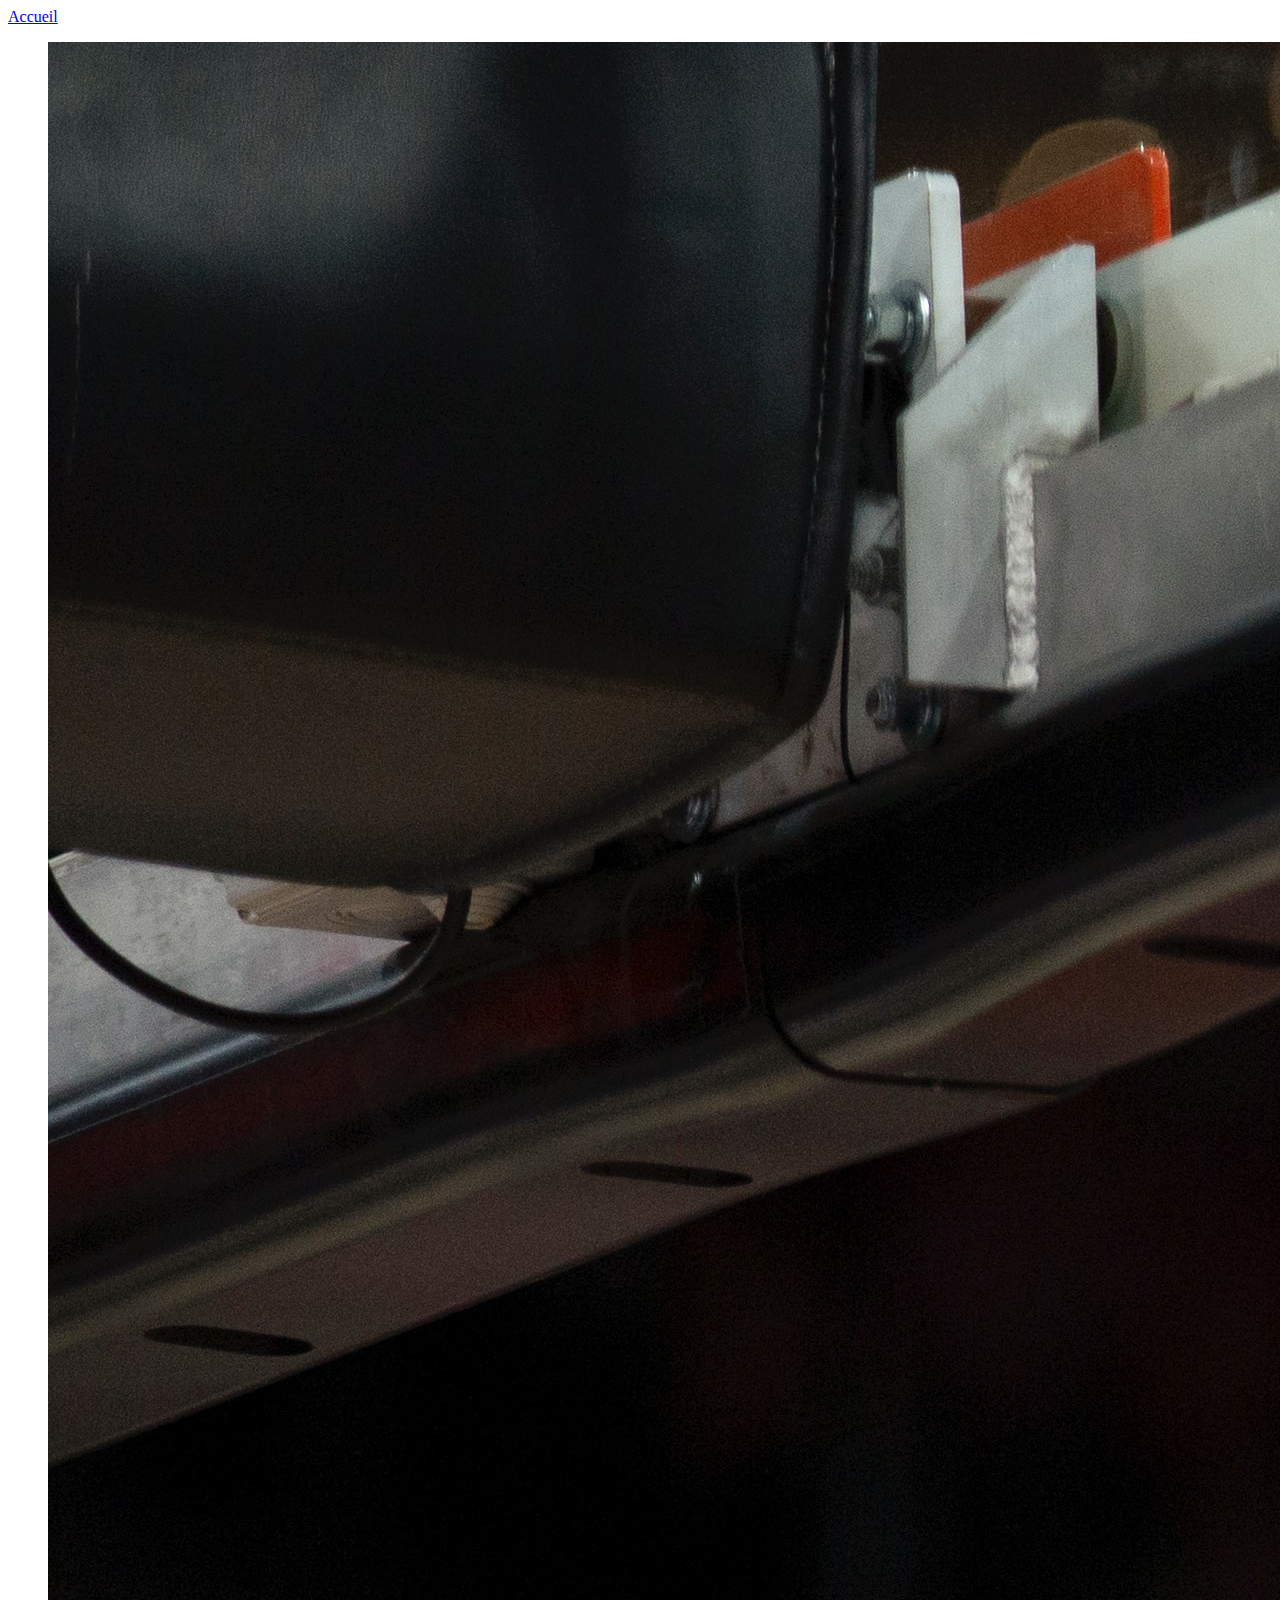
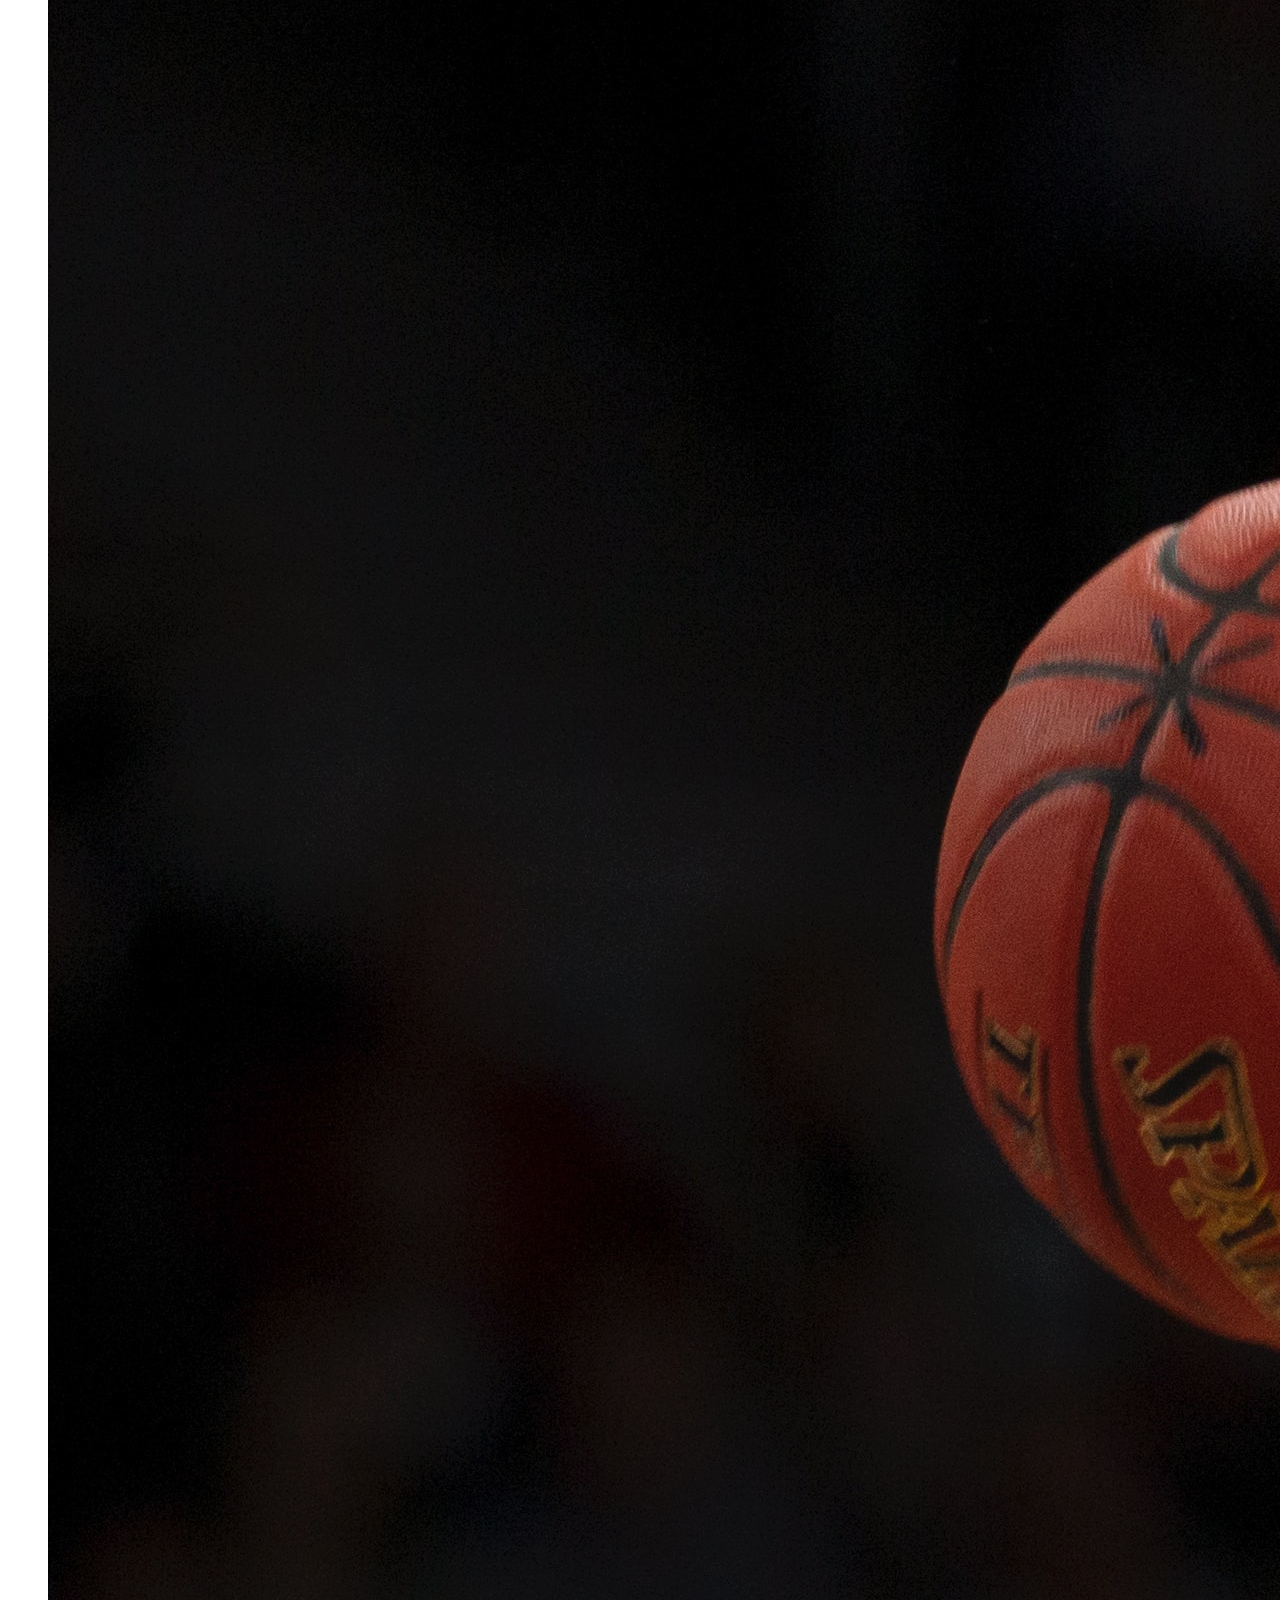
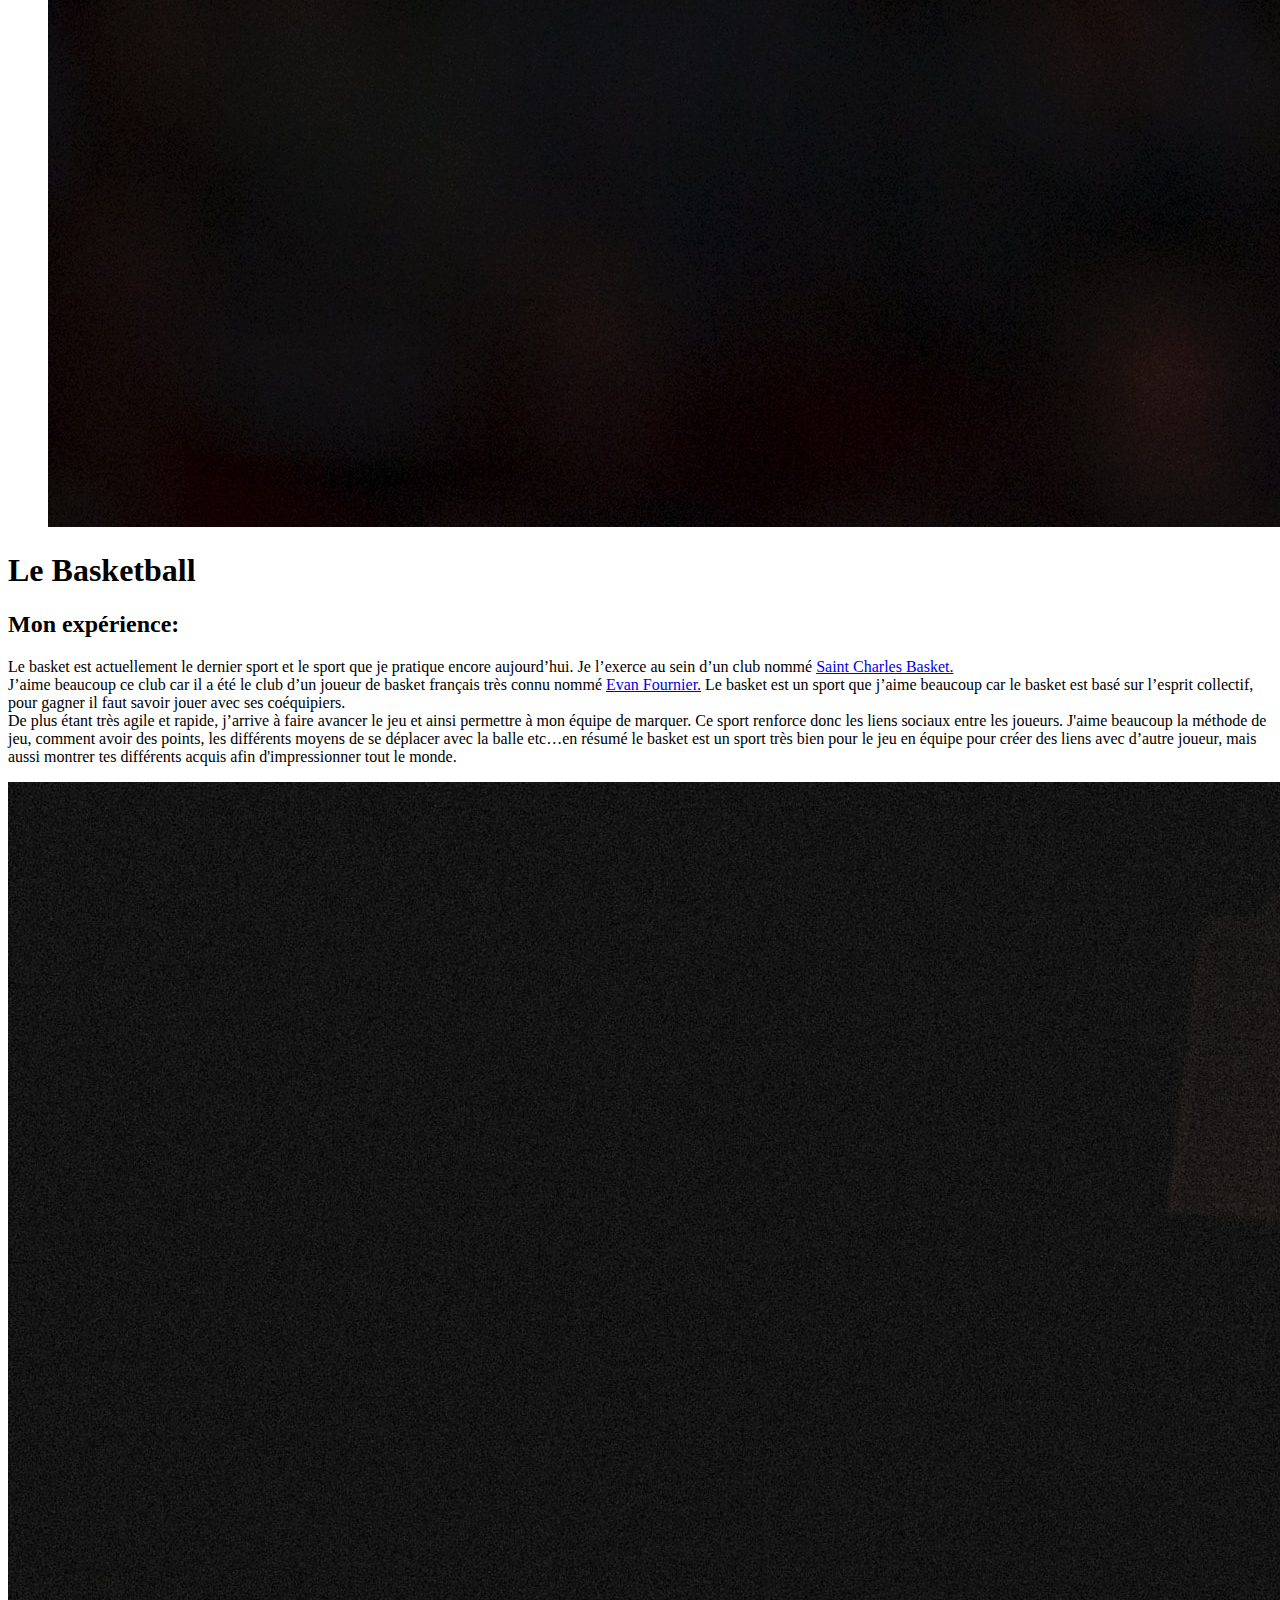
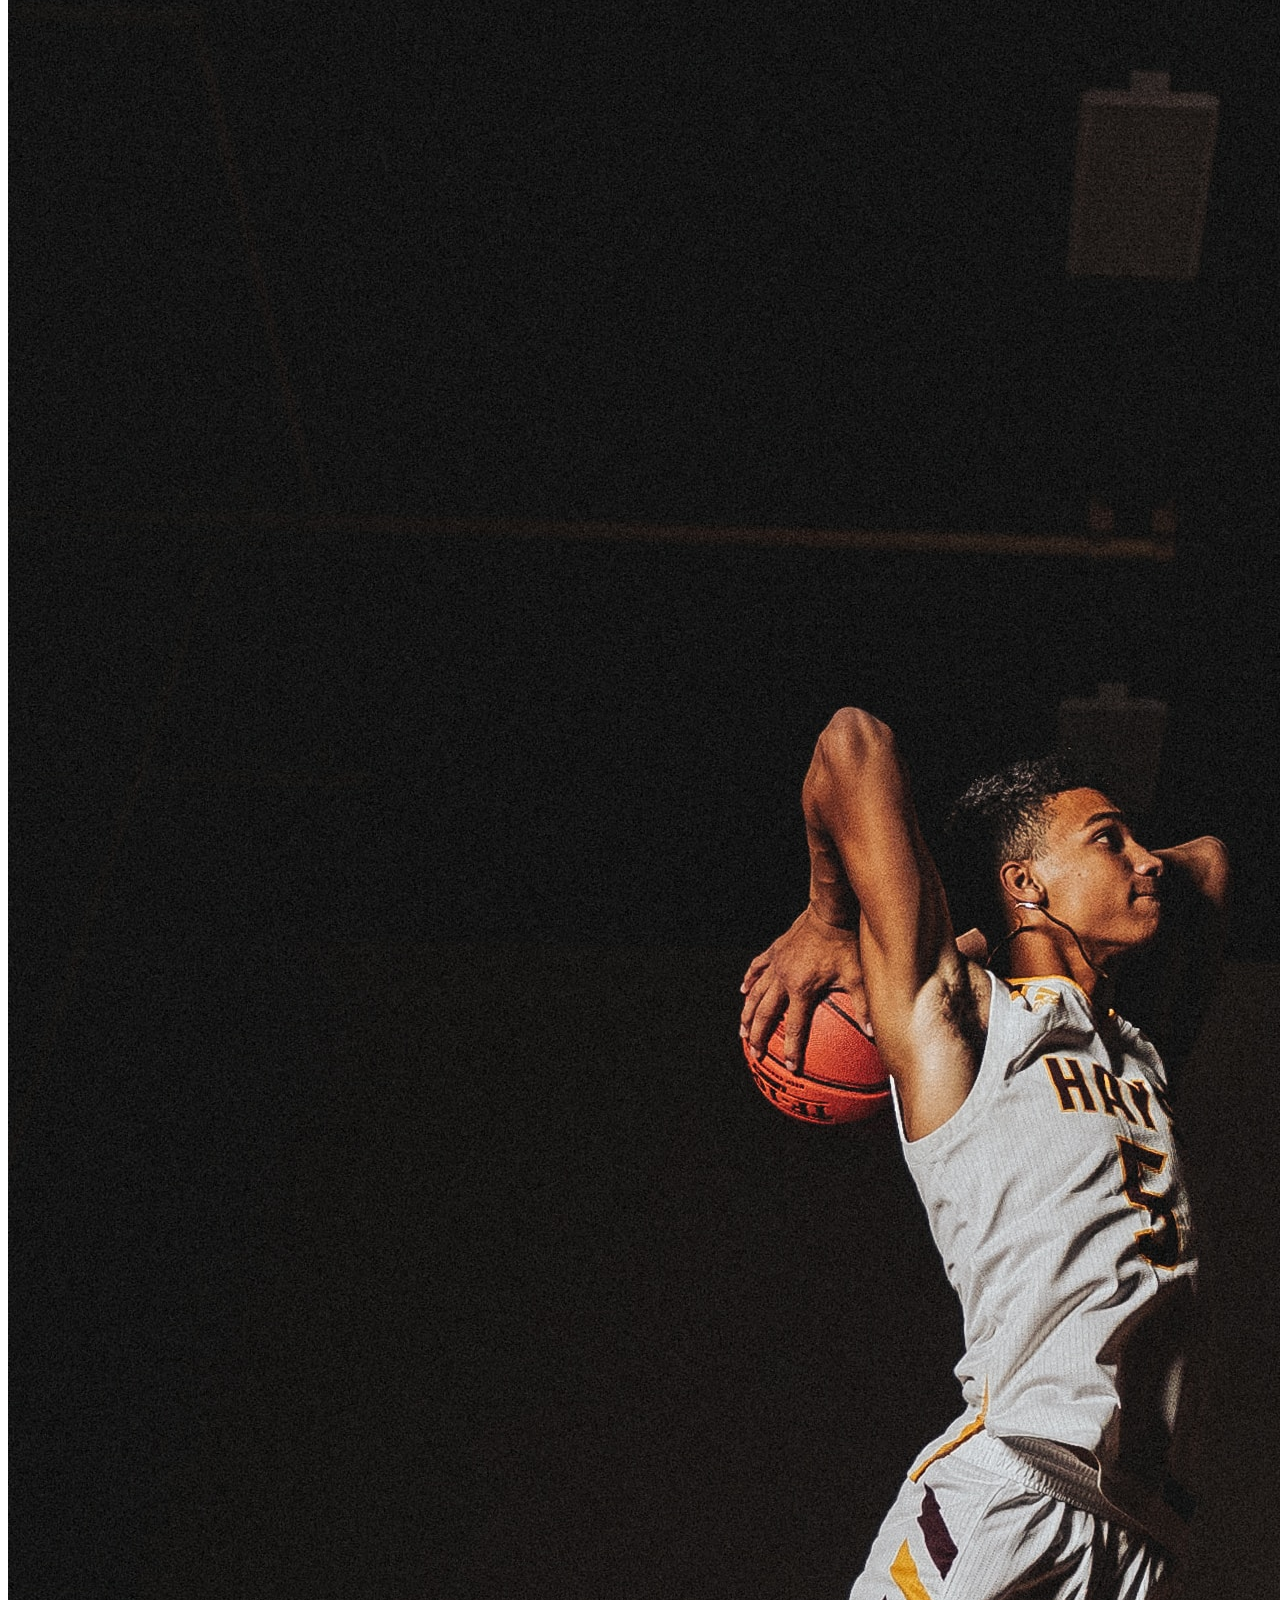
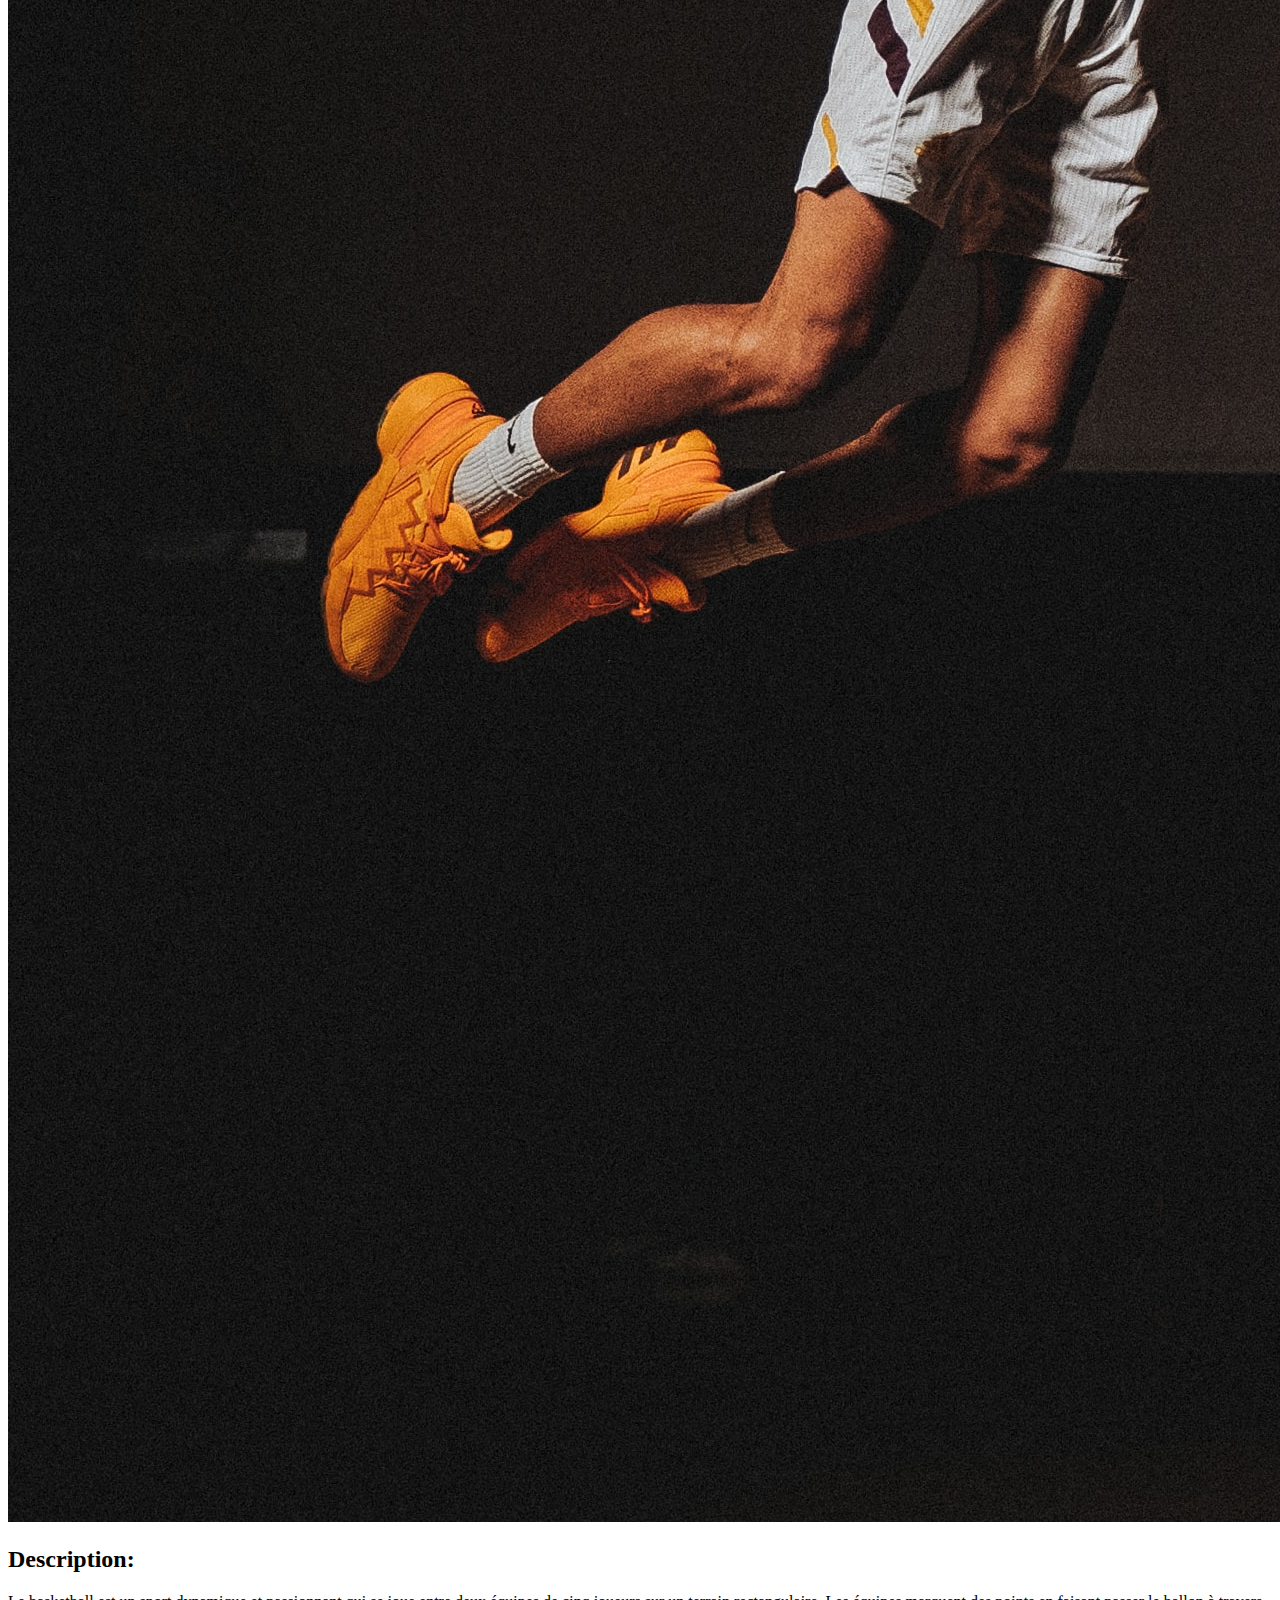
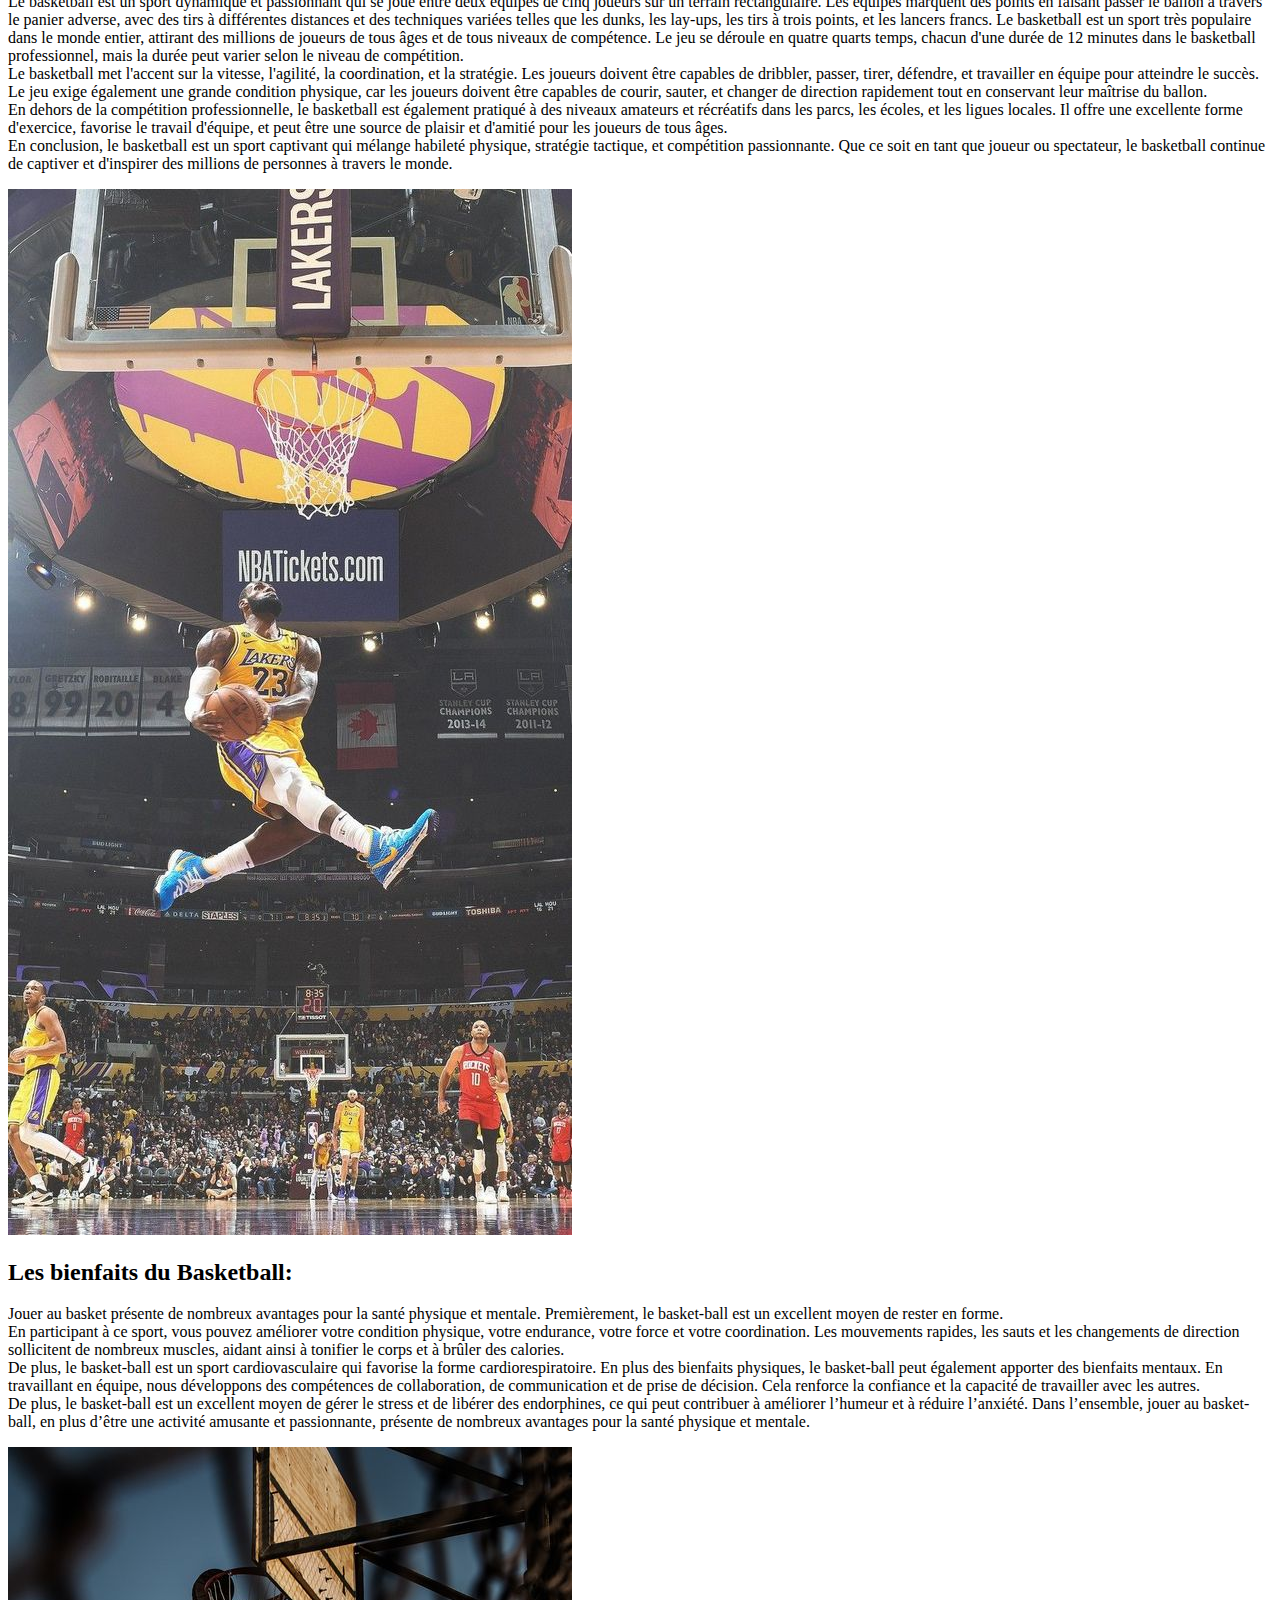
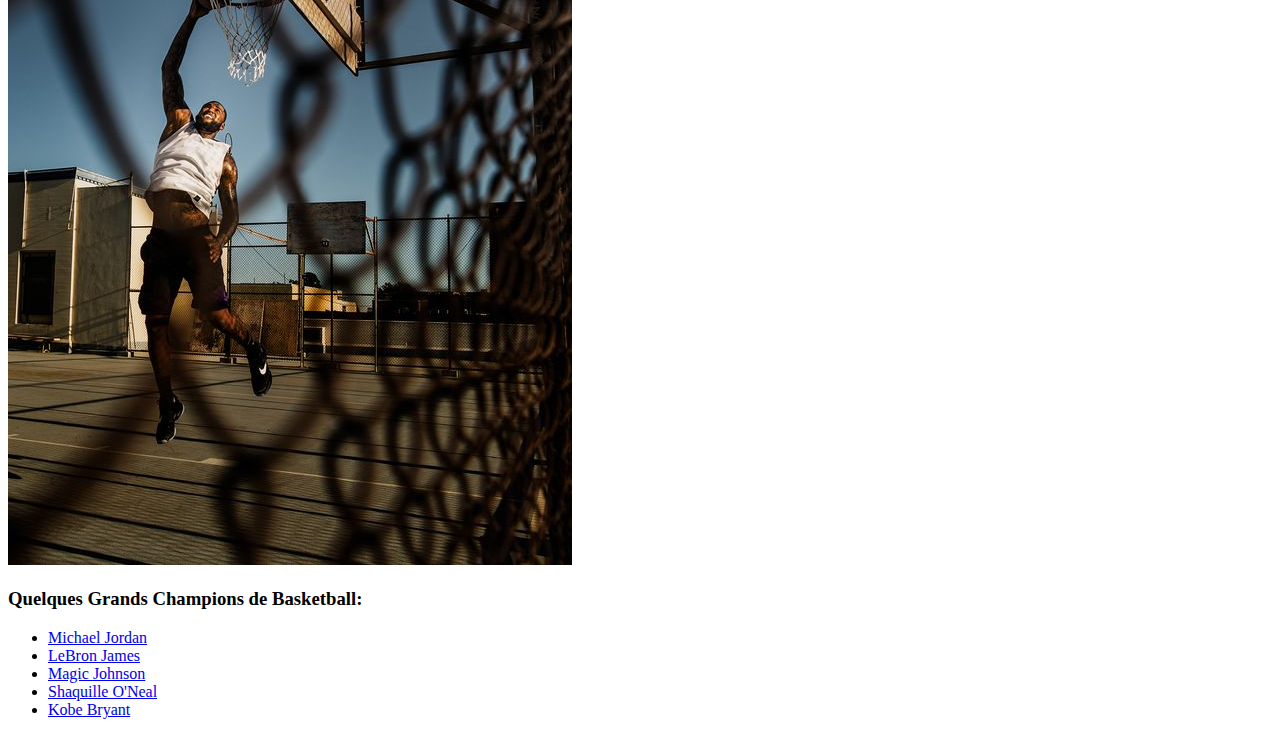
==== Contenu HTML/Page Basket.html @ 18066ec2 "ajout d'image" ====
<!DOCTYPE html>
<html lang="fr">

<head>
    <meta charset="UTF-8">
    <meta name="viewport" content="width=device-width, initial-scale=1.0">
    <title>Le Basketball</title>
</head>

<body>
    <header>
        <nav>
            <a href="../index.html">
                Accueil
            </a>
        </nav>
        <section>
            <figure>
                <img src="../Image/Basketball/accueil_basket.jpg"
                    alt="Fond d'écran de la page basket-ball, image d'un pannier de basket"/>
            </figure>
        </section>
    </header>
    <main>
        <h1>Le Basketball</h1>
        <section>
            <h2>Mon expérience:</h2>
            <p>Le basket est actuellement le dernier sport et le sport que je pratique encore aujourd’hui. Je l’exerce
                au
                sein d’un club nommé <a href="https://www.saintcharlesbasket.fr/page/481244-accueil">Saint Charles
                    Basket.</a><br>J’aime beaucoup ce club car il a été le club d’un joueur de
                basket français très connu nommé <a href="https://fr.wikipedia.org/wiki/Evan_Fournier">Evan
                    Fournier.</a> Le
                basket est un sport que j’aime beaucoup car le basket est
                basé sur l’esprit collectif, pour gagner il faut savoir jouer avec ses coéquipiers.<br> De plus étant
                très
                agile
                et rapide, j’arrive à faire avancer le jeu et ainsi permettre à mon équipe de marquer. Ce sport renforce
                donc les liens sociaux entre les joueurs. J'aime beaucoup la méthode de jeu, comment avoir des points,
                les
                différents moyens de se déplacer avec la balle etc…en résumé le basket est un sport très bien pour le
                jeu en
                équipe pour créer des liens avec d’autre joueur, mais aussi montrer tes différents acquis afin
                d'impressionner tout le monde.
            </p>
            <img src="../Image/Basketball/basket2.jpg"
                alt="Image illustrant mon premier paragraphe,image d'un jeune homme qui dunks" />
        </section>
        <section>
            <h2> Description:</h2>
            <p>Le basketball est un sport dynamique et passionnant qui se joue entre deux équipes de cinq joueurs sur un
                terrain rectangulaire. Les équipes marquent des points en faisant passer le ballon à travers le panier
                adverse, avec des tirs à différentes distances et des techniques variées telles que les dunks, les
                lay-ups,
                les tirs à trois points, et les lancers francs. Le basketball est un sport très populaire dans le monde
                entier, attirant des millions de joueurs de tous âges et de tous niveaux de compétence. Le jeu se
                déroule en
                quatre quarts temps, chacun d'une durée de 12 minutes dans le basketball professionnel, mais la durée
                peut
                varier selon le niveau de compétition.<br> Le basketball met l'accent sur la vitesse, l'agilité, la
                coordination, et la stratégie. Les joueurs doivent être capables de dribbler, passer, tirer, défendre,
                et
                travailler en équipe pour atteindre le succès. Le jeu exige également une grande condition physique, car
                les
                joueurs doivent être capables de courir, sauter, et changer de direction rapidement tout en conservant
                leur
                maîtrise du ballon.<br> En dehors de la compétition professionnelle, le basketball est également
                pratiqué à
                des
                niveaux amateurs et récréatifs dans les parcs, les écoles, et les ligues locales. Il offre une
                excellente
                forme d'exercice, favorise le travail d'équipe, et peut être une source de plaisir et d'amitié pour les
                joueurs de tous âges.<br> En conclusion, le basketball est un sport captivant qui mélange habileté
                physique,
                stratégie tactique, et compétition passionnante. Que ce soit en tant que joueur ou spectateur, le
                basketball
                continue de captiver et d'inspirer des millions de personnes à travers le monde.
            </p>
            <img src="../Image/Basketball/basket3.jpg"
                alt="Image illustrant mon deuxième paragraphe,Lebron James qui dunks" />
        </section>
        <section>
            <h2>Les bienfaits du Basketball:</h2>
            <p>Jouer au basket présente de nombreux avantages pour la santé physique et mentale. Premièrement, le
                basket-ball est un excellent moyen de rester en forme.<br> En participant à ce sport, vous pouvez
                améliorer
                votre condition physique, votre endurance, votre force et votre coordination. Les mouvements rapides,
                les
                sauts et les changements de direction sollicitent de nombreux muscles, aidant ainsi à tonifier le corps
                et à
                brûler des calories.<br> De plus, le basket-ball est un sport cardiovasculaire qui favorise la forme
                cardiorespiratoire. En plus des bienfaits physiques, le basket-ball peut également apporter des
                bienfaits
                mentaux. En travaillant en équipe, nous développons des compétences de collaboration, de communication
                et de
                prise de décision. Cela renforce la confiance et la capacité de travailler avec les autres.<br> De plus,
                le
                basket-ball est un excellent moyen de gérer le stress et de libérer des endorphines, ce qui peut
                contribuer
                à améliorer l’humeur et à réduire l’anxiété. Dans l’ensemble, jouer au basket-ball, en plus d’être une
                activité amusante et passionnante, présente de nombreux avantages pour la santé physique et mentale.
            </p>
            <img src="../Image/Basketball/basket4.jpg" alt="Image illustrant mon troisième paragraphe,Homme qui dunk" />
        </section>
        <section>
            <h3>Quelques Grands Champions de Basketball:</h3>
            <nav>
                <ul>
                    <li><a href="https://fr.wikipedia.org/wiki/Michael_Jordan">
                            Michael Jordan
                        </a></li>
                    <li><a href="https://fr.wikipedia.org/wiki/LeBron_James">
                            LeBron James
                        </a></li>
                    <li><a href="https://fr.wikipedia.org/wiki/Magic_Johnson">
                            Magic Johnson
                        </a></li>
                    <li><a href="https://fr.wikipedia.org/wiki/Shaquille_O%27Neal">
                            Shaquille O'Neal
                        </a></li>
                    <li><a href="https://fr.wikipedia.org/wiki/Kobe_Bryant">
                            Kobe Bryant
                        </a></li>
                </ul>
            </nav>
        </section>
    </main>

</body>

</html>
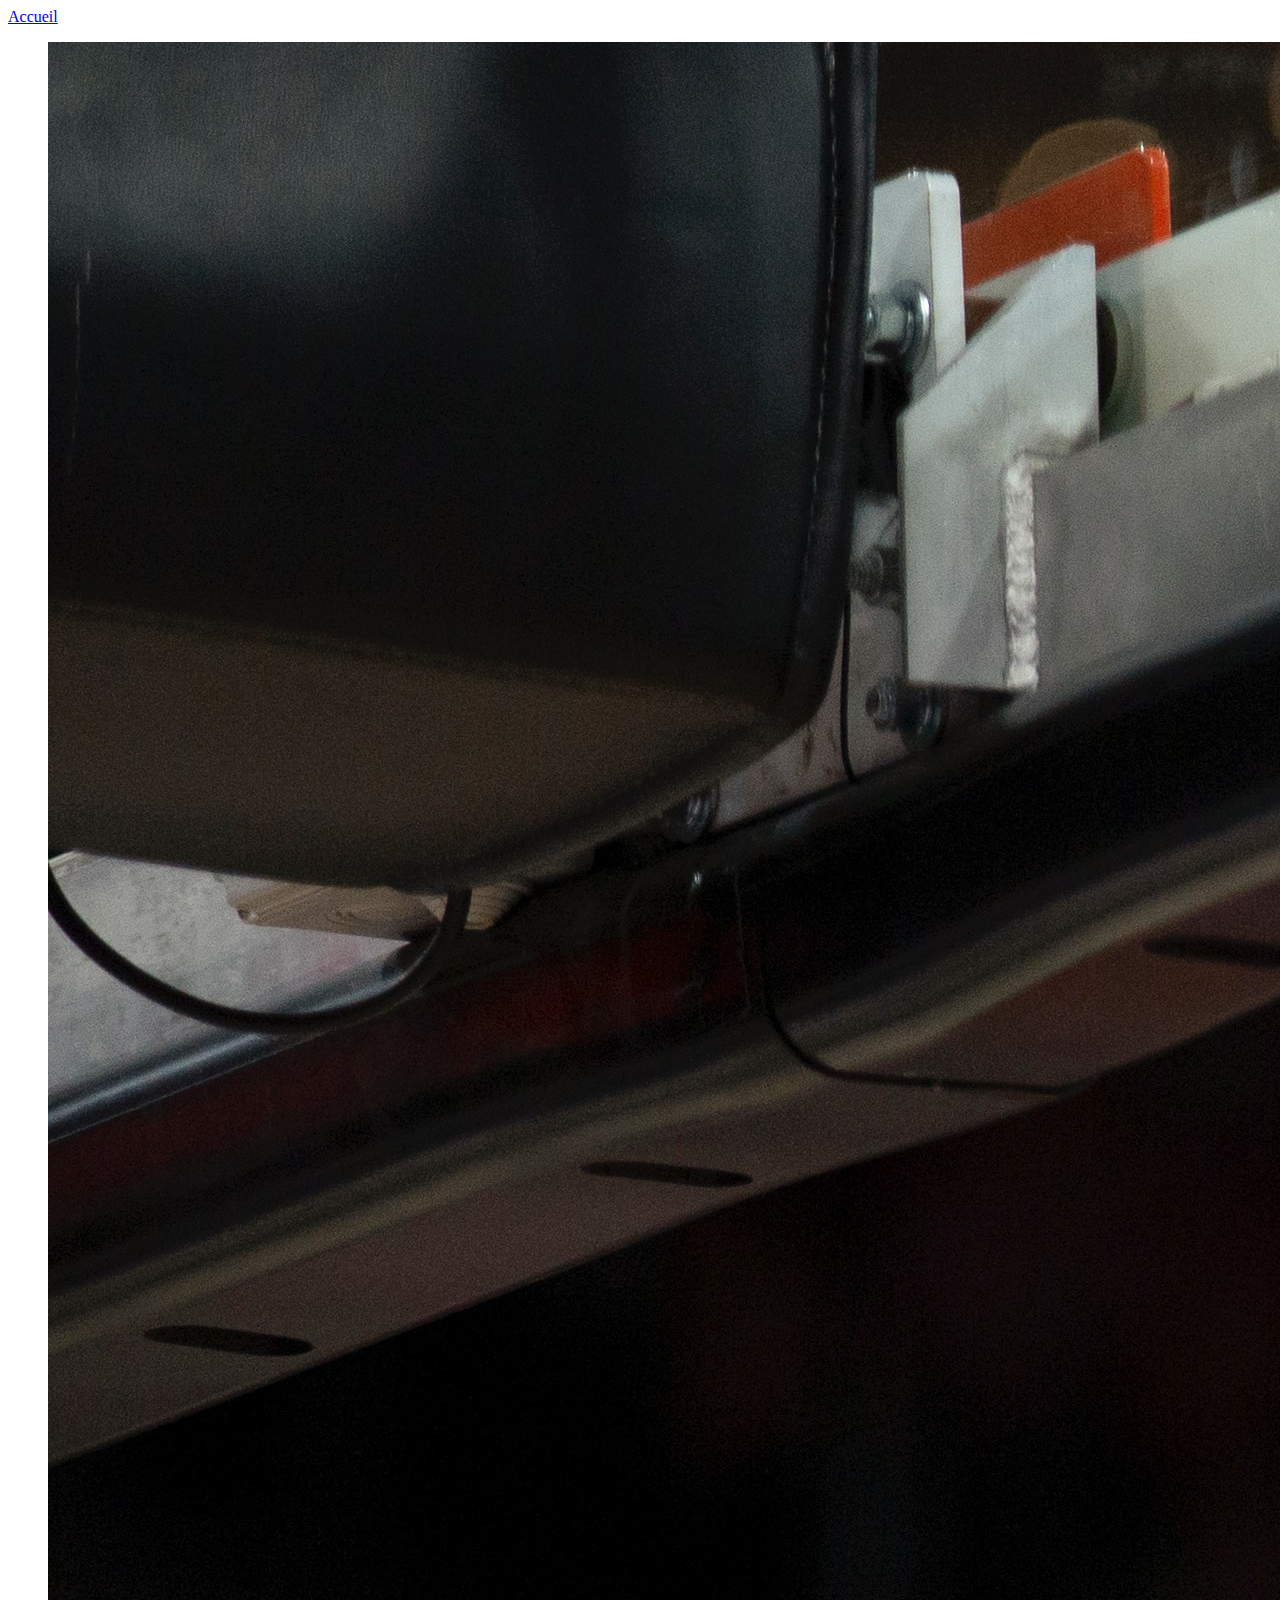
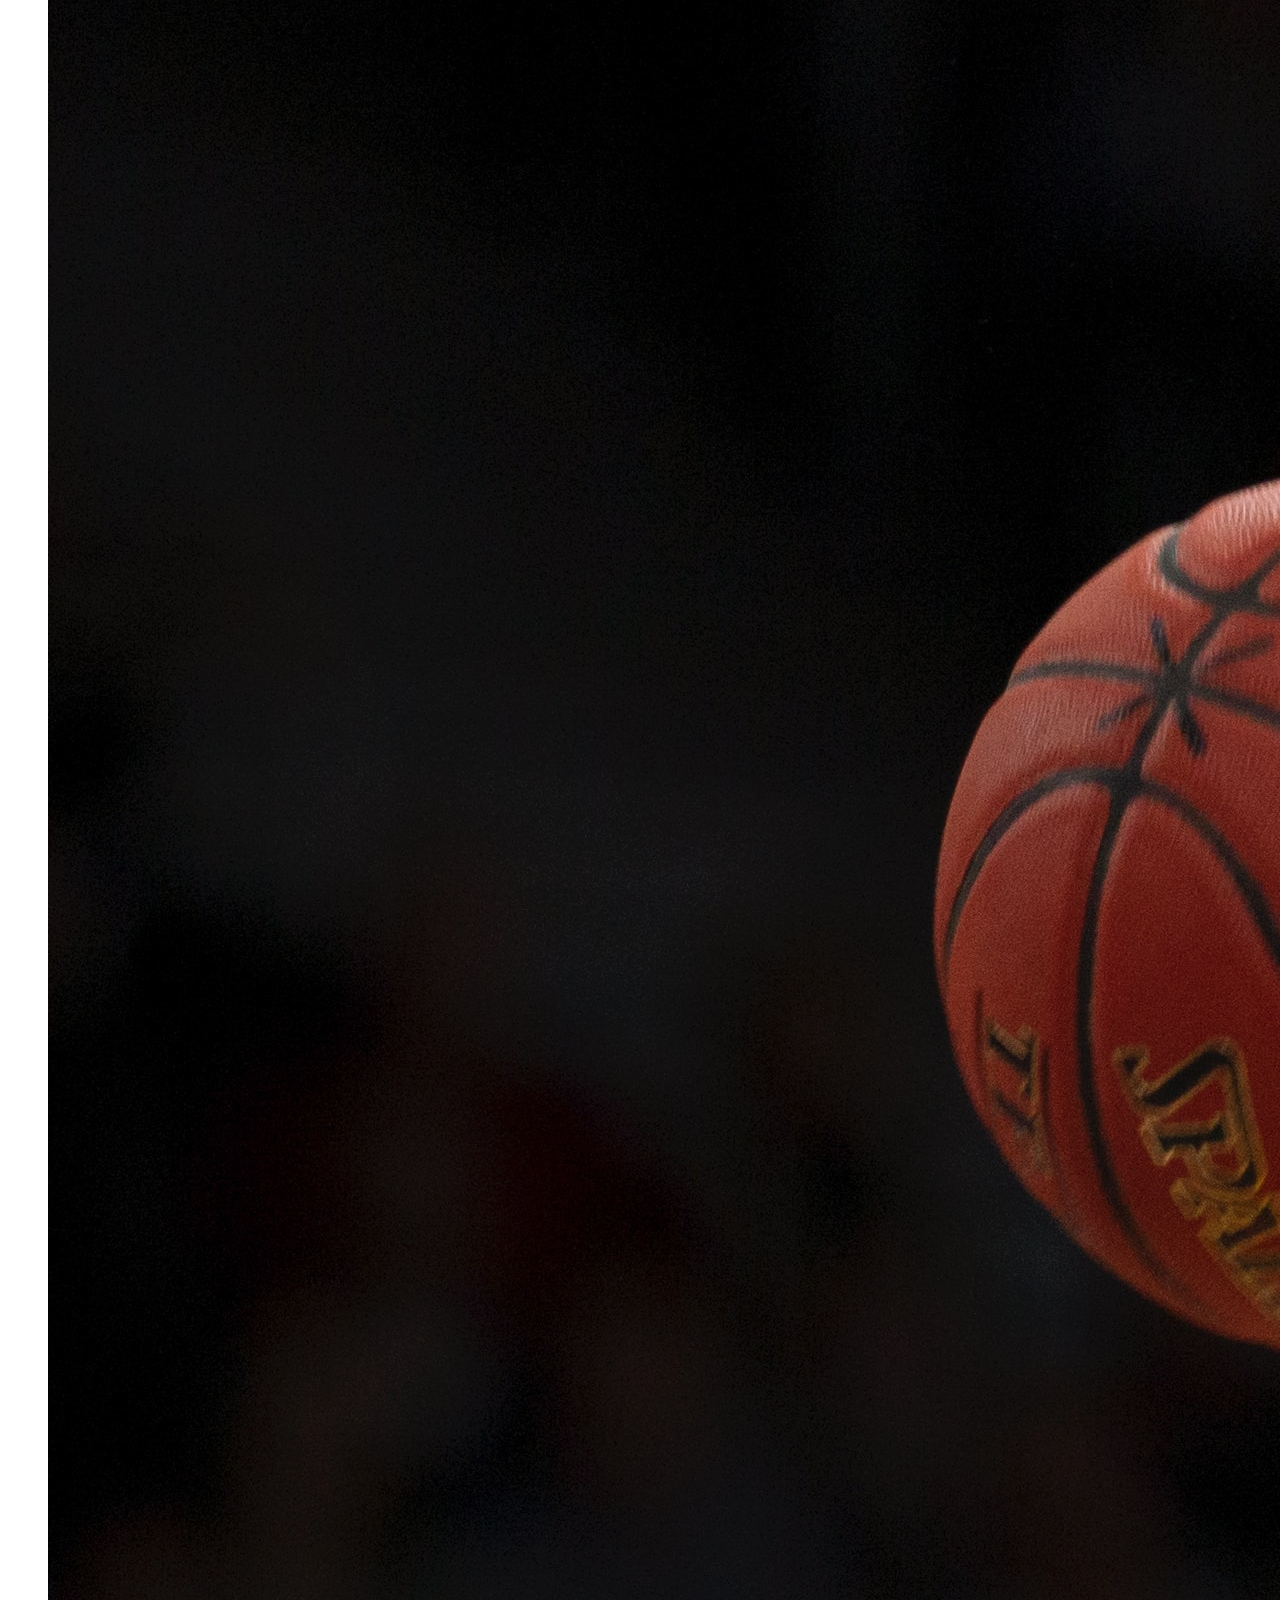
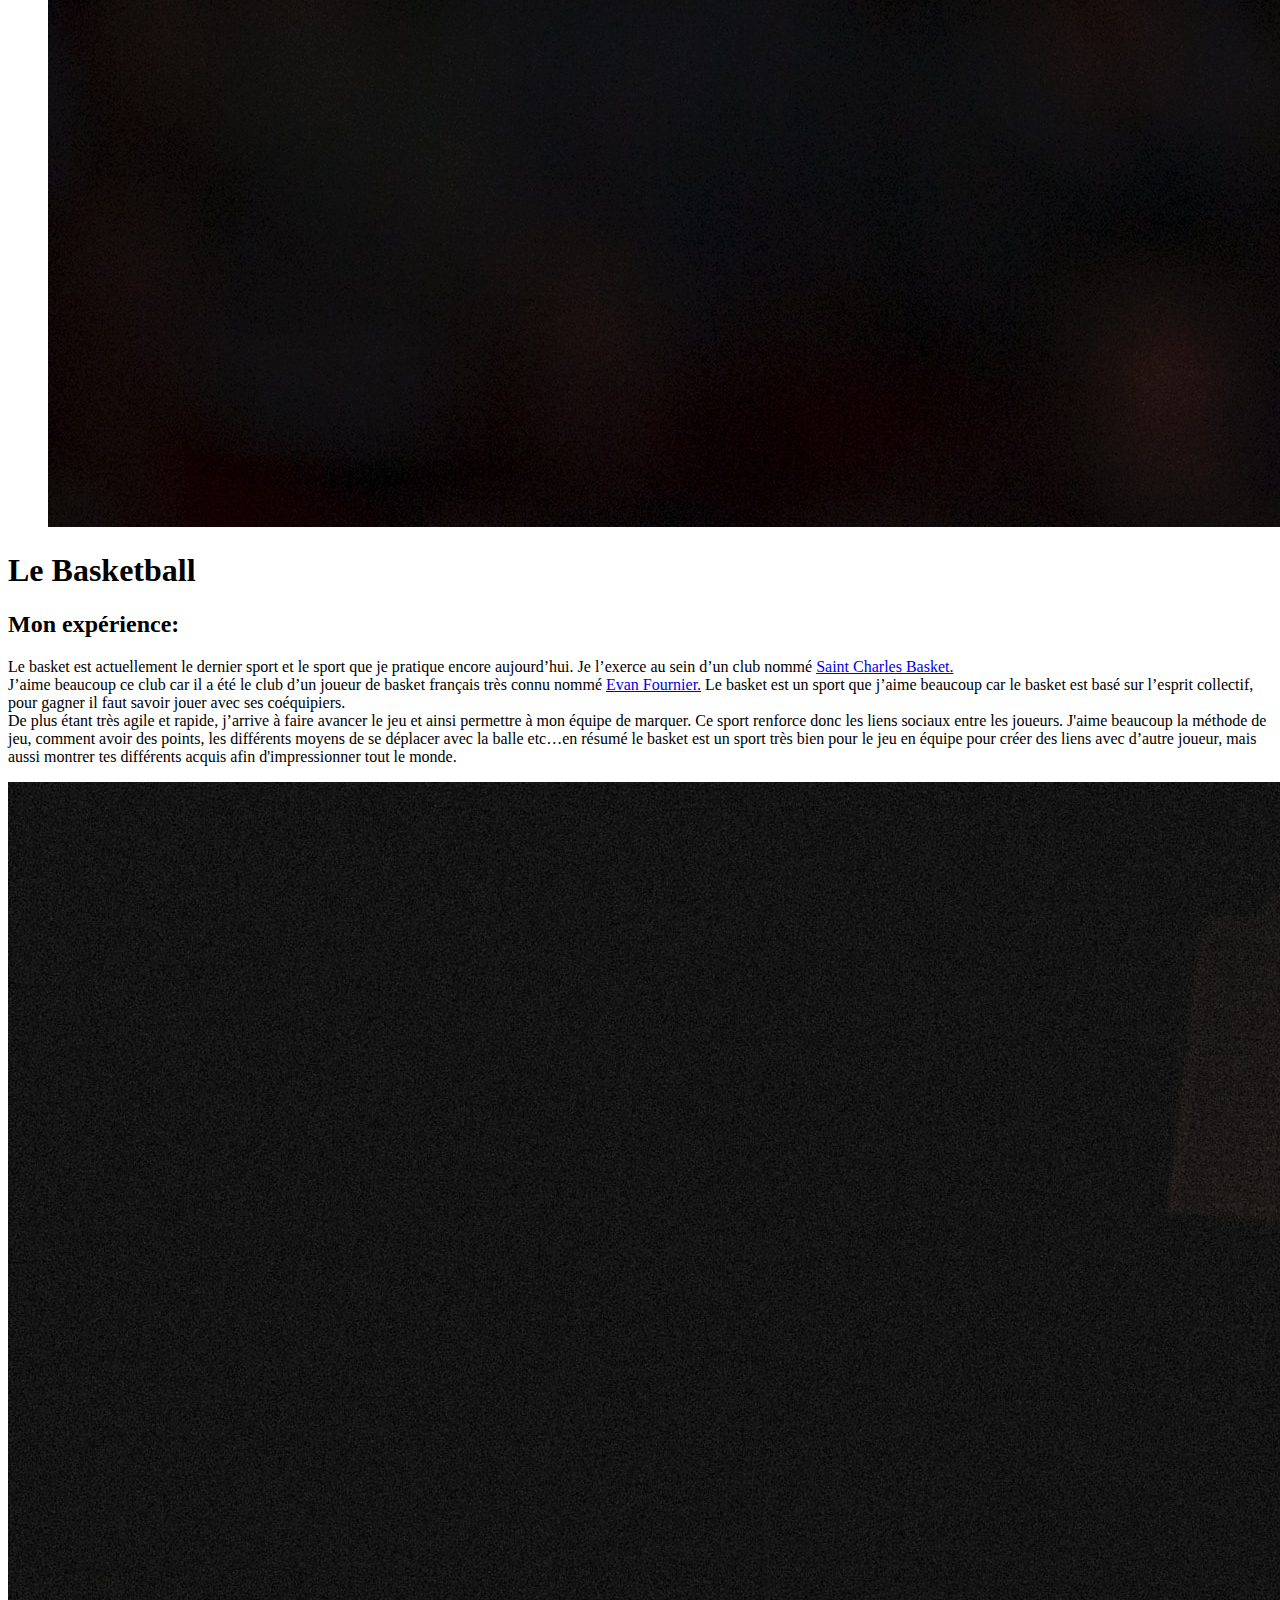
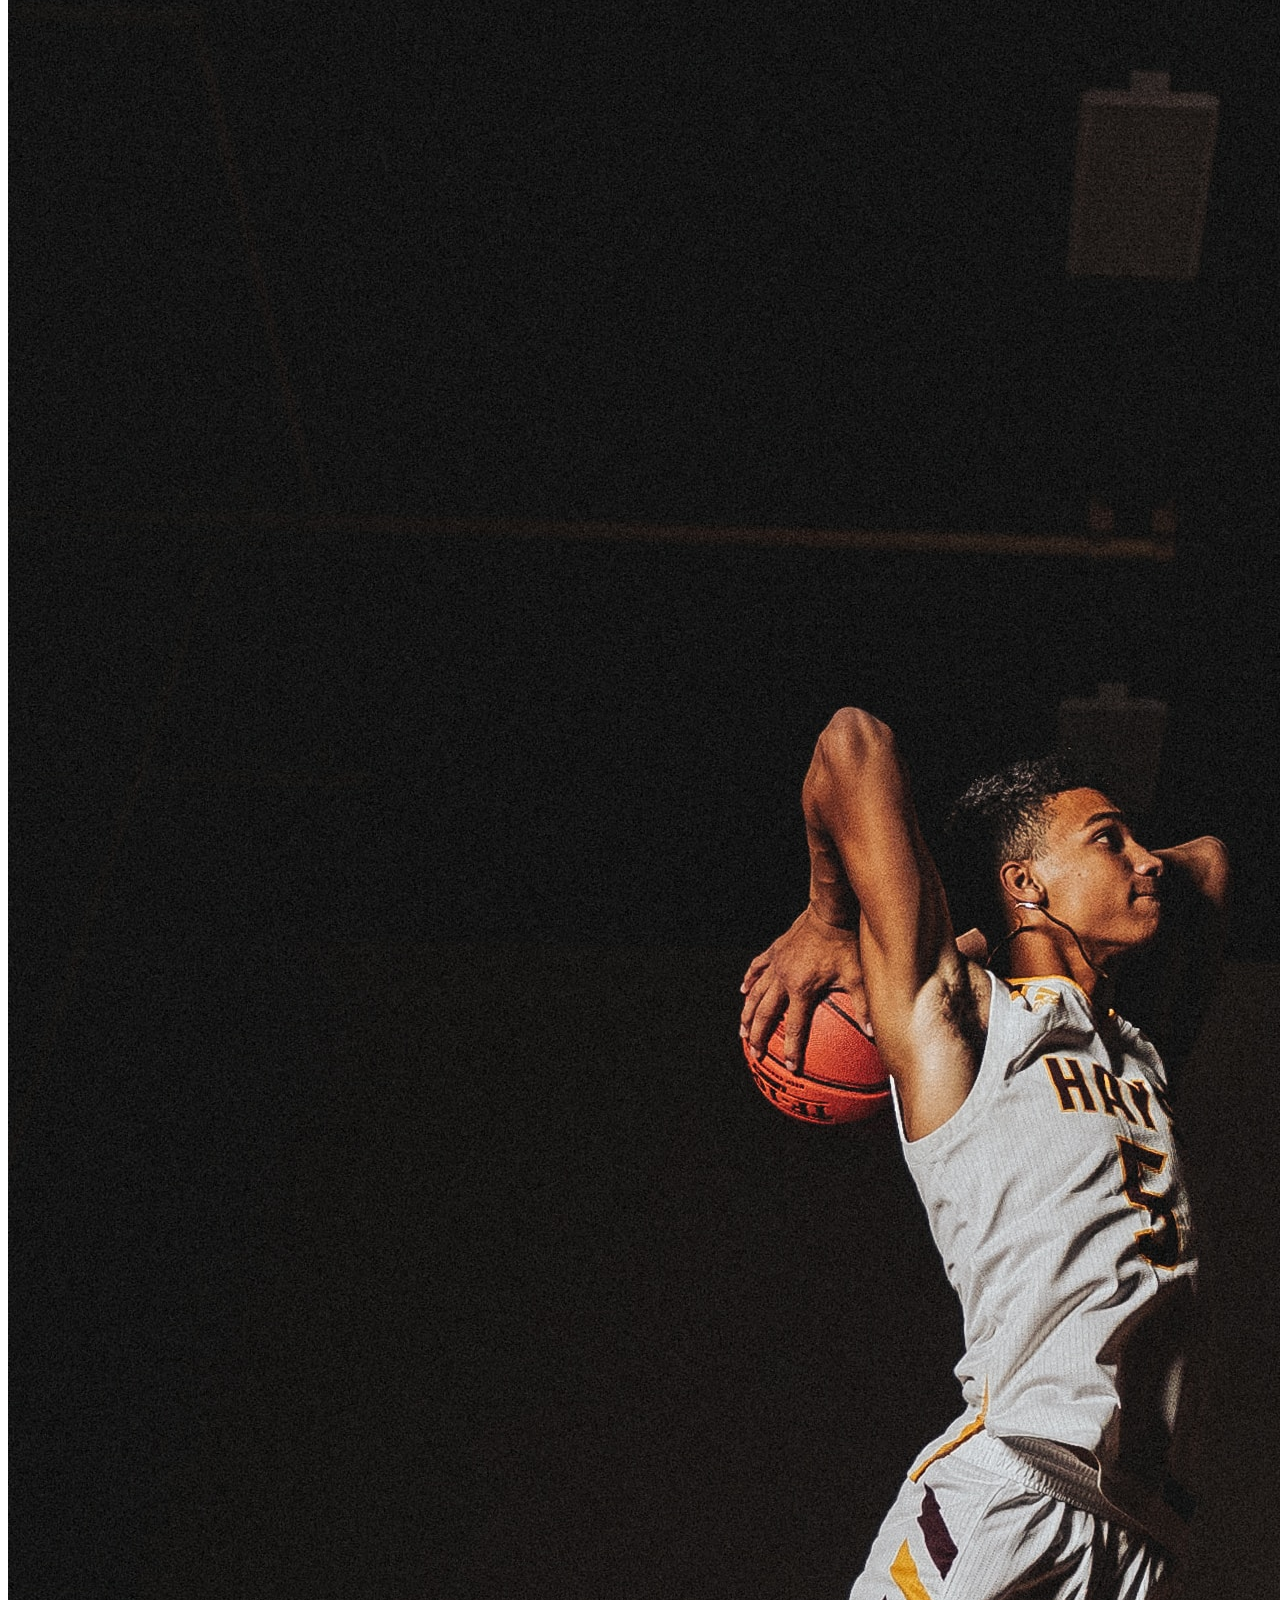
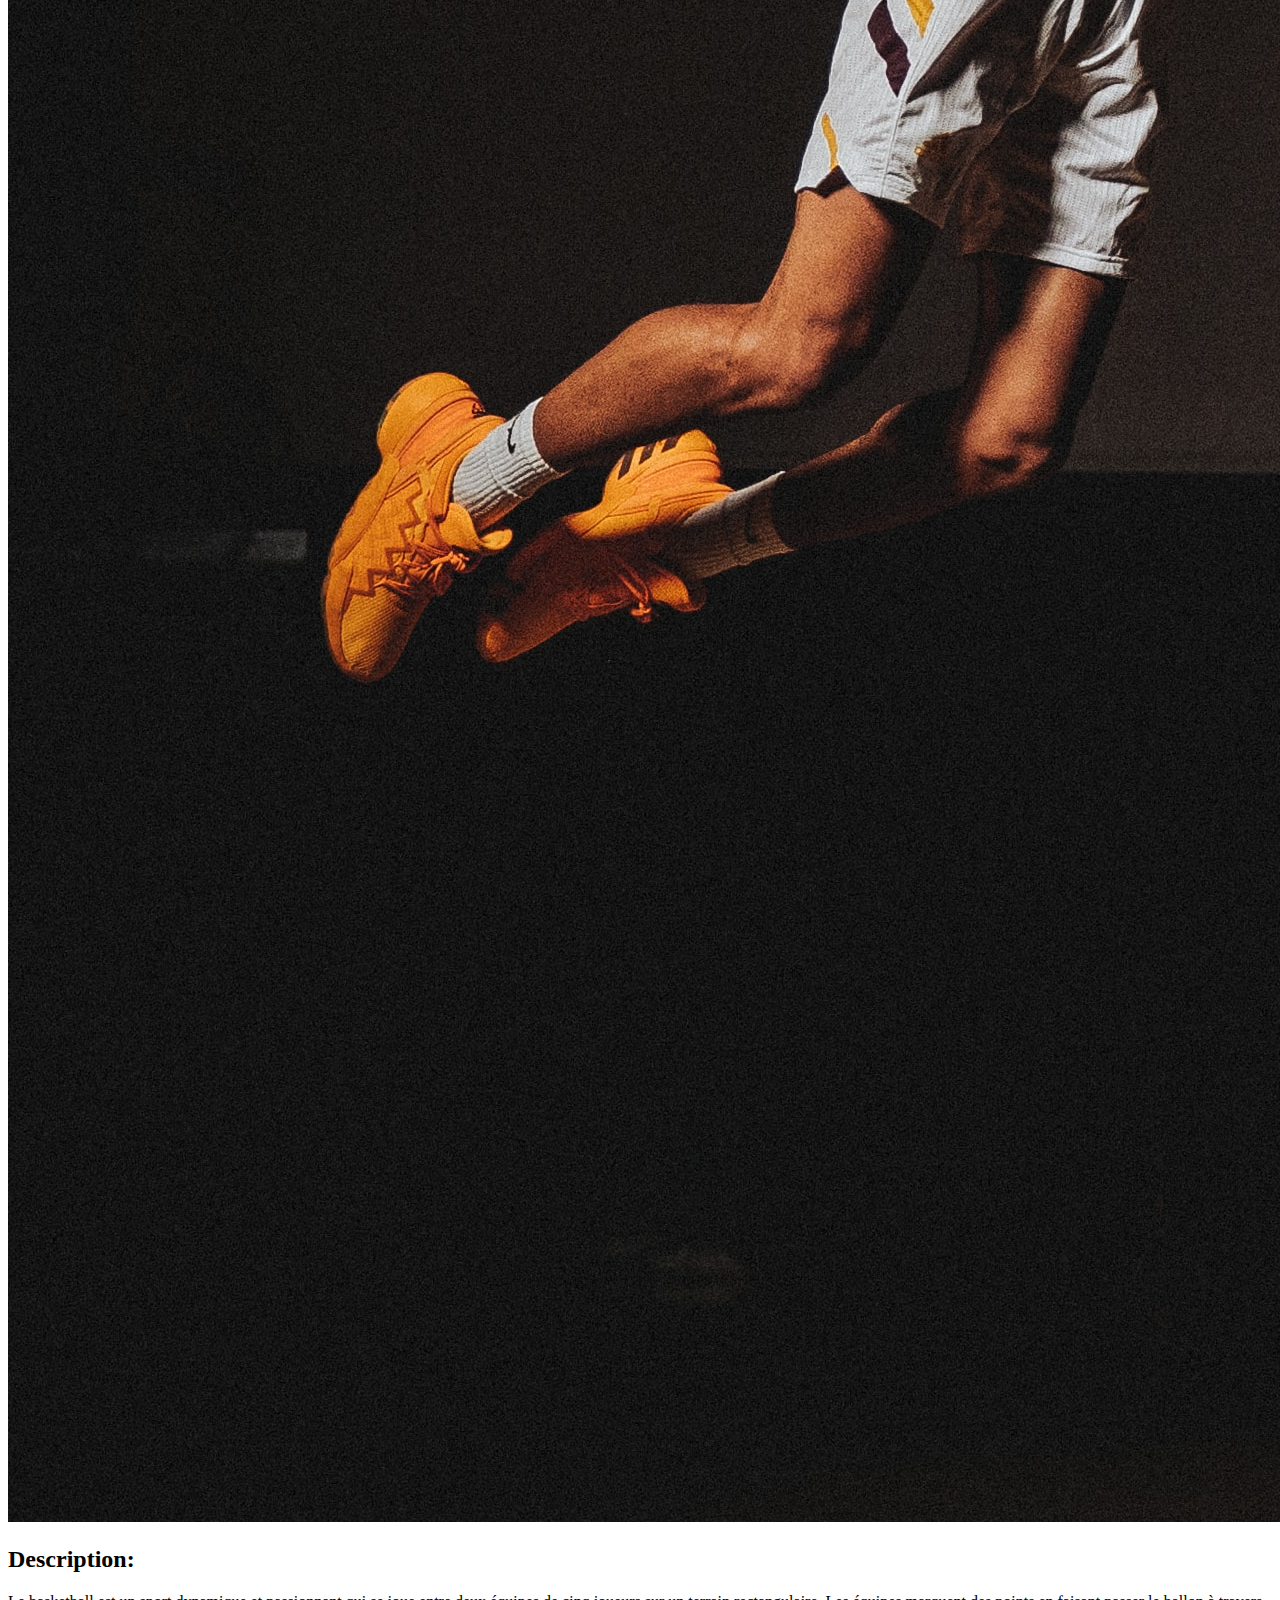
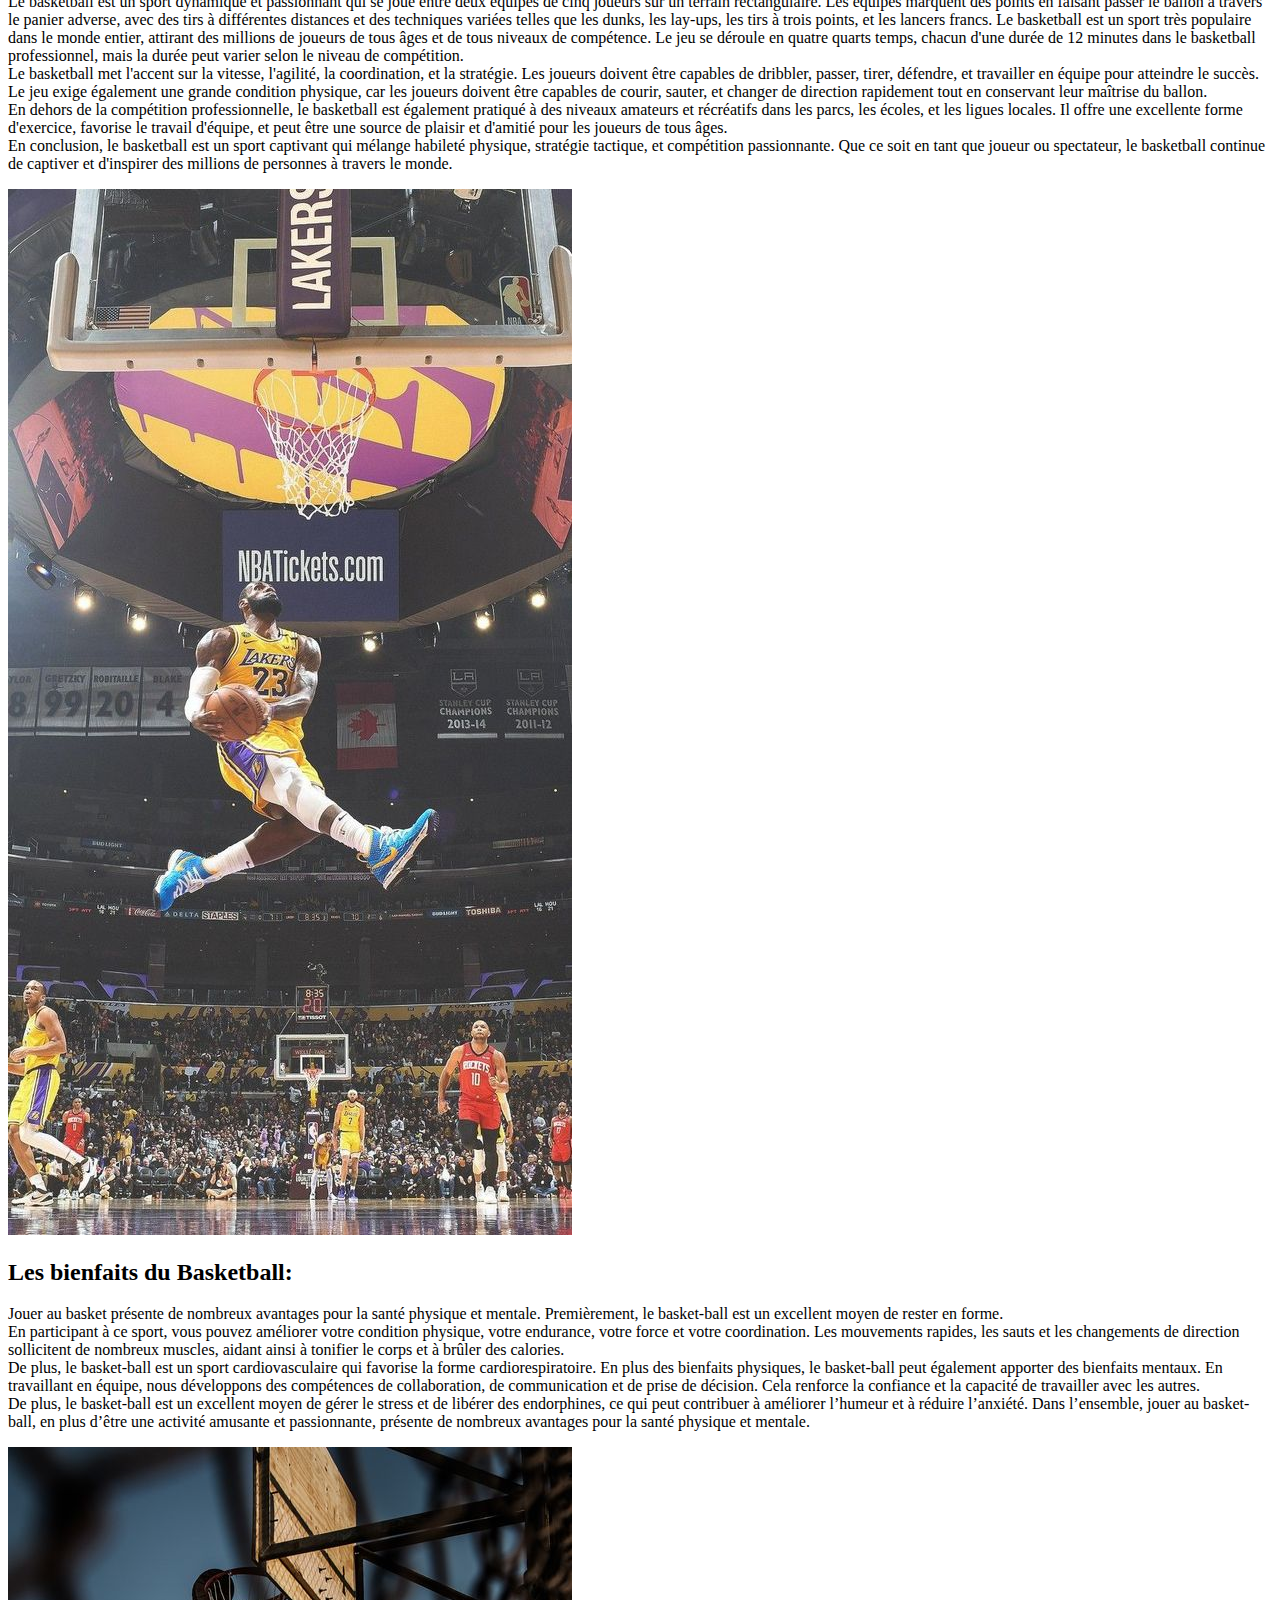
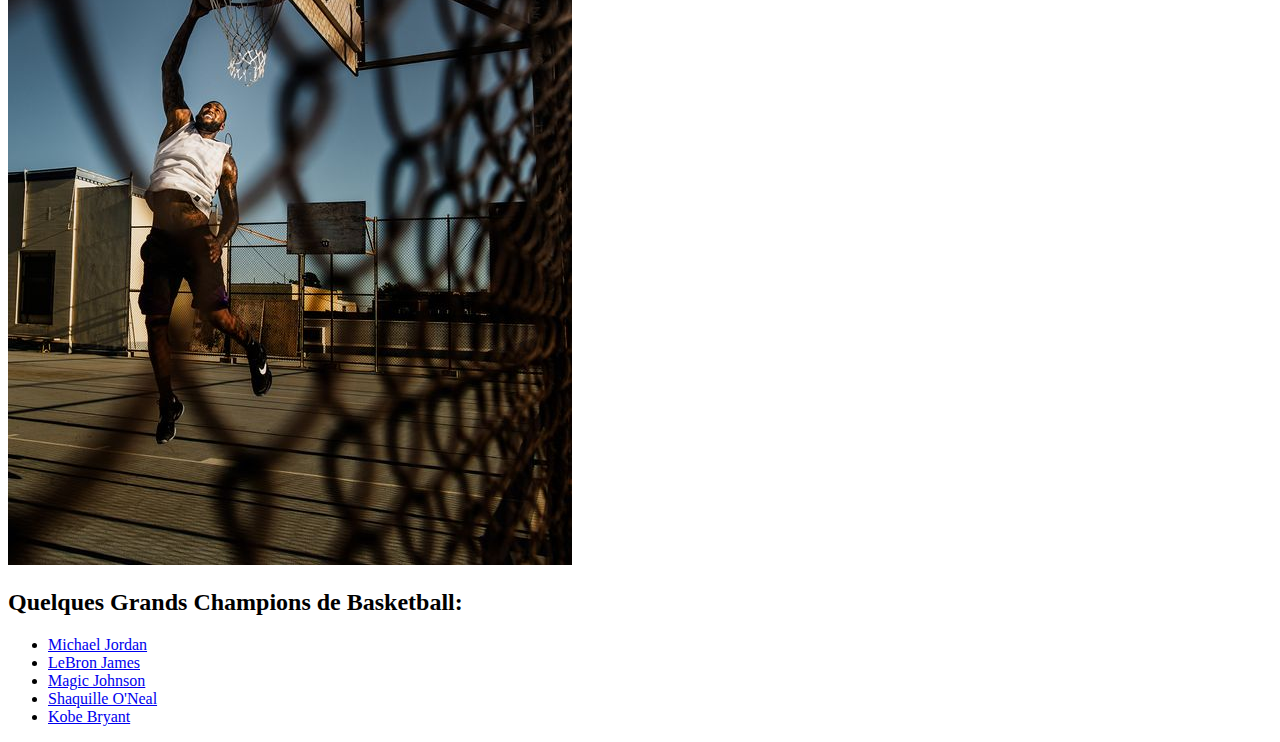
==== commit d2de1332: "changement h" ====
--- a/Contenu HTML/Page Basket.html
+++ b/Contenu HTML/Page Basket.html
@@ -103,7 +103,7 @@
             <img src="../Image/Basketball/basket4.jpg" alt="Image illustrant mon troisième paragraphe,Homme qui dunk" />
         </section>
         <section>
-            <h3>Quelques Grands Champions de Basketball:</h3>
+            <h2>Quelques Grands Champions de Basketball:</h2>
             <nav>
                 <ul>
                     <li><a href="https://fr.wikipedia.org/wiki/Michael_Jordan">
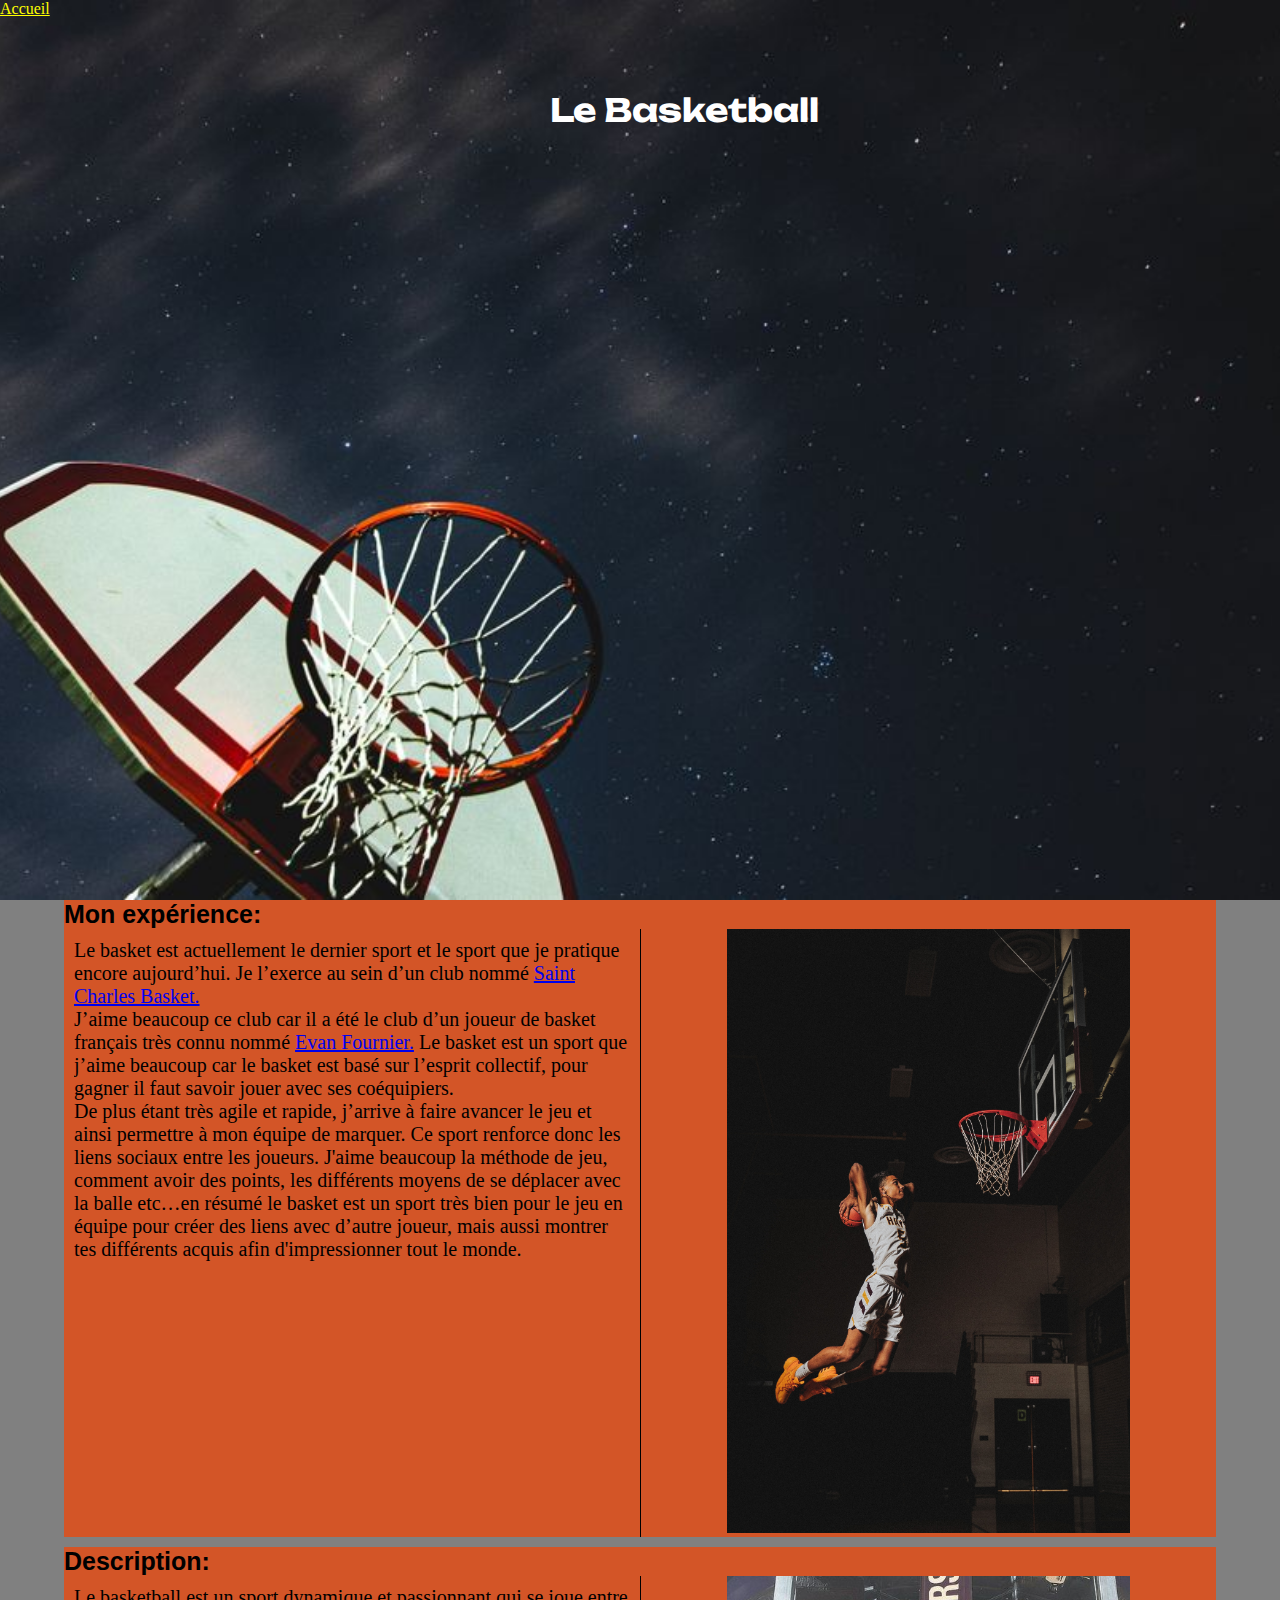
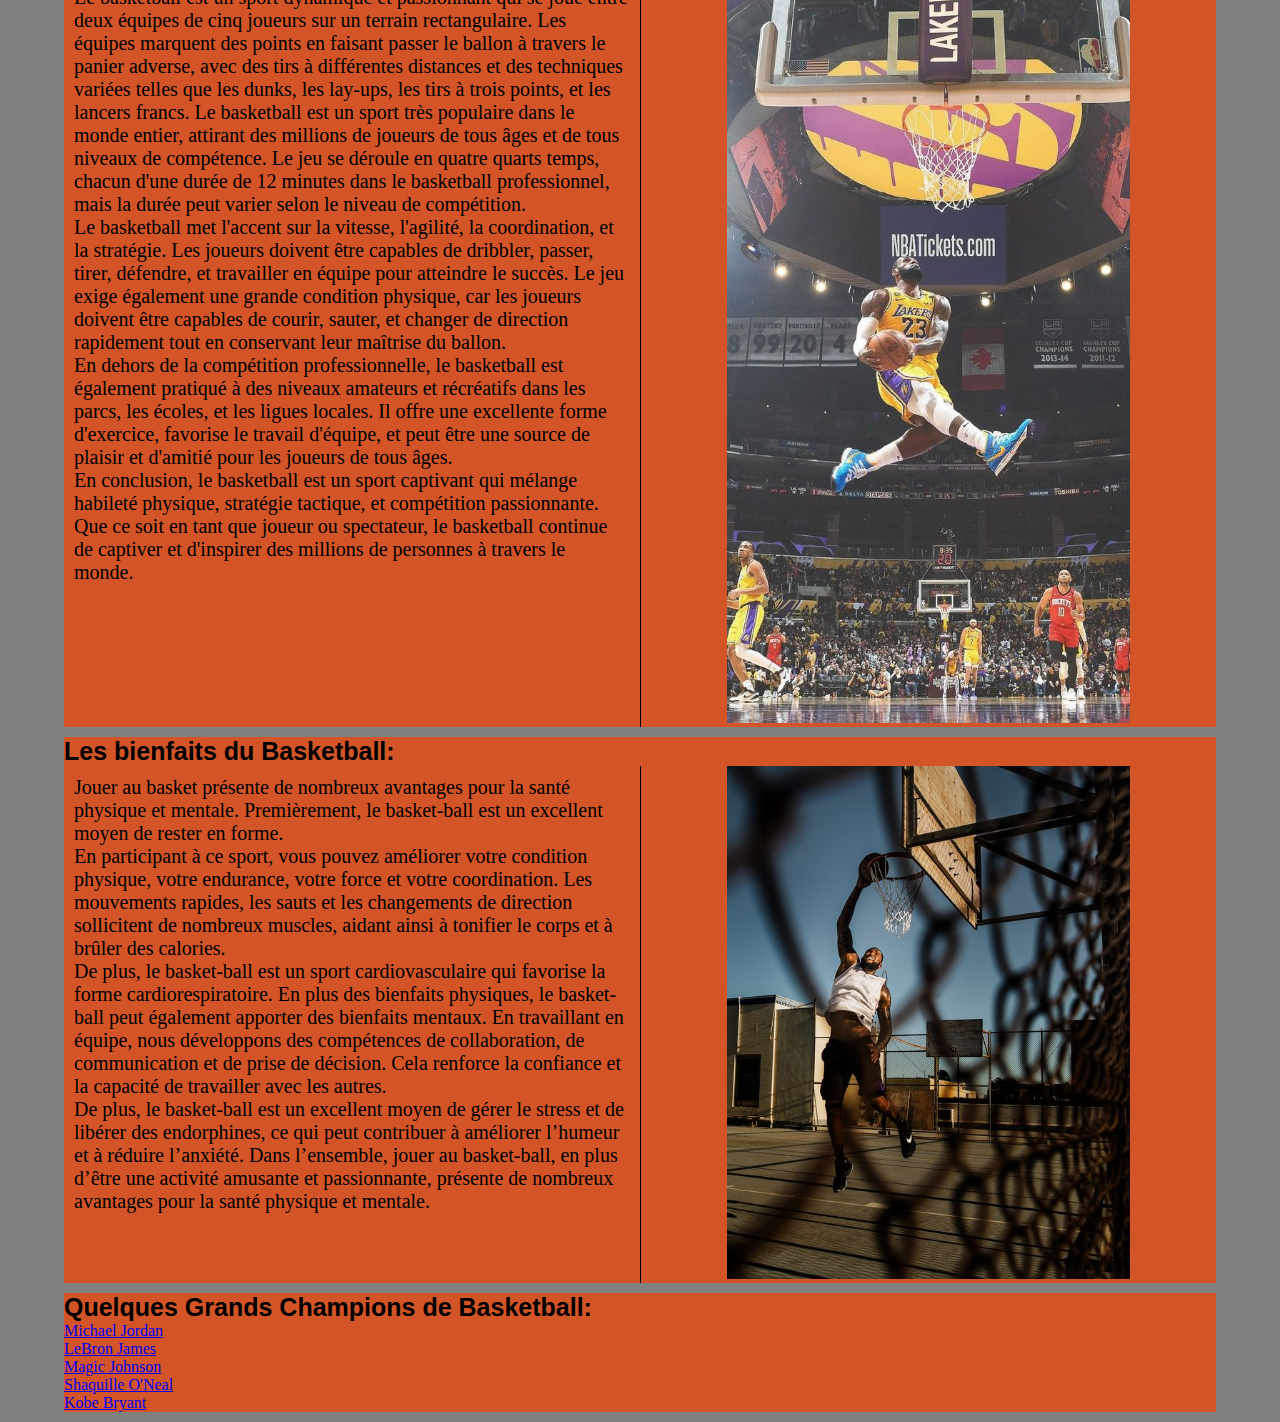
==== commit 6d6cca8a: "css" ====
--- a/Contenu HTML/Page Basket.html
+++ b/Contenu HTML/Page Basket.html
@@ -5,120 +5,176 @@
     <meta charset="UTF-8">
     <meta name="viewport" content="width=device-width, initial-scale=1.0">
     <title>Le Basketball</title>
+    <link rel="stylesheet" href="../Contenu CSS/style.css">
+    <link rel="preconnect" href="https://fonts.googleapis.com">
+    <link rel="preconnect" href="https://fonts.gstatic.com" crossorigin>
+    <link href="https://fonts.googleapis.com/css2?family=Unbounded&display=swap" rel="stylesheet">
 </head>
 
 <body>
     <header>
-        <nav>
+        <nav id="img-basket">
             <a href="../index.html">
                 Accueil
             </a>
         </nav>
-        <section>
-            <figure>
-                <img src="../Image/Basketball/accueil_basket.jpg"
-                    alt="Fond d'écran de la page basket-ball, image d'un pannier de basket"/>
-            </figure>
-        </section>
+        <div class="titre_page">
+            <h1>Le Basketball</h1>
+        </div>
     </header>
     <main>
-        <h1>Le Basketball</h1>
-        <section>
-            <h2>Mon expérience:</h2>
-            <p>Le basket est actuellement le dernier sport et le sport que je pratique encore aujourd’hui. Je l’exerce
-                au
-                sein d’un club nommé <a href="https://www.saintcharlesbasket.fr/page/481244-accueil">Saint Charles
-                    Basket.</a><br>J’aime beaucoup ce club car il a été le club d’un joueur de
-                basket français très connu nommé <a href="https://fr.wikipedia.org/wiki/Evan_Fournier">Evan
-                    Fournier.</a> Le
-                basket est un sport que j’aime beaucoup car le basket est
-                basé sur l’esprit collectif, pour gagner il faut savoir jouer avec ses coéquipiers.<br> De plus étant
-                très
-                agile
-                et rapide, j’arrive à faire avancer le jeu et ainsi permettre à mon équipe de marquer. Ce sport renforce
-                donc les liens sociaux entre les joueurs. J'aime beaucoup la méthode de jeu, comment avoir des points,
-                les
-                différents moyens de se déplacer avec la balle etc…en résumé le basket est un sport très bien pour le
-                jeu en
-                équipe pour créer des liens avec d’autre joueur, mais aussi montrer tes différents acquis afin
-                d'impressionner tout le monde.
-            </p>
-            <img src="../Image/Basketball/basket2.jpg"
-                alt="Image illustrant mon premier paragraphe,image d'un jeune homme qui dunks" />
+        <section class="encadre_basket">
+            <h2 class="style_sous_titre">Mon expérience:</h2>
+            <div class="contenu_encadre">
+                <div  class="text">
+                    <p>Le basket est actuellement le dernier sport et le sport que je pratique encore aujourd’hui. Je
+                        l’exerce
+                        au
+                        sein d’un club nommé <a href="https://www.saintcharlesbasket.fr/page/481244-accueil">Saint
+                            Charles
+                            Basket.</a><br>J’aime beaucoup ce club car il a été le club d’un joueur de
+                        basket français très connu nommé <a href="https://fr.wikipedia.org/wiki/Evan_Fournier">Evan
+                            Fournier.</a> Le
+                        basket est un sport que j’aime beaucoup car le basket est
+                        basé sur l’esprit collectif, pour gagner il faut savoir jouer avec ses coéquipiers.<br> De plus
+                        étant
+                        très
+                        agile
+                        et rapide, j’arrive à faire avancer le jeu et ainsi permettre à mon équipe de marquer. Ce sport
+                        renforce
+                        donc les liens sociaux entre les joueurs. J'aime beaucoup la méthode de jeu, comment avoir des
+                        points,
+                        les
+                        différents moyens de se déplacer avec la balle etc…en résumé le basket est un sport très bien
+                        pour
+                        le
+                        jeu en
+                        équipe pour créer des liens avec d’autre joueur, mais aussi montrer tes différents acquis afin
+                        d'impressionner tout le monde.
+                    </p>
+                </div>
+                <div class="image_illustration">
+                    <img src="../Image/Basketball/basket2.jpg"
+                        alt="Image illustrant mon premier paragraphe,image d'un jeune homme qui dunks" />
+                </div>
+            </div>
         </section>
-        <section>
-            <h2> Description:</h2>
-            <p>Le basketball est un sport dynamique et passionnant qui se joue entre deux équipes de cinq joueurs sur un
-                terrain rectangulaire. Les équipes marquent des points en faisant passer le ballon à travers le panier
-                adverse, avec des tirs à différentes distances et des techniques variées telles que les dunks, les
-                lay-ups,
-                les tirs à trois points, et les lancers francs. Le basketball est un sport très populaire dans le monde
-                entier, attirant des millions de joueurs de tous âges et de tous niveaux de compétence. Le jeu se
-                déroule en
-                quatre quarts temps, chacun d'une durée de 12 minutes dans le basketball professionnel, mais la durée
-                peut
-                varier selon le niveau de compétition.<br> Le basketball met l'accent sur la vitesse, l'agilité, la
-                coordination, et la stratégie. Les joueurs doivent être capables de dribbler, passer, tirer, défendre,
-                et
-                travailler en équipe pour atteindre le succès. Le jeu exige également une grande condition physique, car
-                les
-                joueurs doivent être capables de courir, sauter, et changer de direction rapidement tout en conservant
-                leur
-                maîtrise du ballon.<br> En dehors de la compétition professionnelle, le basketball est également
-                pratiqué à
-                des
-                niveaux amateurs et récréatifs dans les parcs, les écoles, et les ligues locales. Il offre une
-                excellente
-                forme d'exercice, favorise le travail d'équipe, et peut être une source de plaisir et d'amitié pour les
-                joueurs de tous âges.<br> En conclusion, le basketball est un sport captivant qui mélange habileté
-                physique,
-                stratégie tactique, et compétition passionnante. Que ce soit en tant que joueur ou spectateur, le
-                basketball
-                continue de captiver et d'inspirer des millions de personnes à travers le monde.
-            </p>
-            <img src="../Image/Basketball/basket3.jpg"
-                alt="Image illustrant mon deuxième paragraphe,Lebron James qui dunks" />
+        <section class="encadre_basket">
+            <h2 class="style_sous_titre"> Description:</h2>
+            <div class="contenu_encadre">
+                <div  class="text">
+                    <p>Le basketball est un sport dynamique et passionnant qui se joue entre deux équipes de cinq
+                        joueurs
+                        sur un
+                        terrain rectangulaire. Les équipes marquent des points en faisant passer le ballon à travers le
+                        panier
+                        adverse, avec des tirs à différentes distances et des techniques variées telles que les dunks,
+                        les
+                        lay-ups,
+                        les tirs à trois points, et les lancers francs. Le basketball est un sport très populaire dans
+                        le
+                        monde
+                        entier, attirant des millions de joueurs de tous âges et de tous niveaux de compétence. Le jeu
+                        se
+                        déroule en
+                        quatre quarts temps, chacun d'une durée de 12 minutes dans le basketball professionnel, mais la
+                        durée
+                        peut
+                        varier selon le niveau de compétition.<br> Le basketball met l'accent sur la vitesse, l'agilité,
+                        la
+                        coordination, et la stratégie. Les joueurs doivent être capables de dribbler, passer, tirer,
+                        défendre,
+                        et
+                        travailler en équipe pour atteindre le succès. Le jeu exige également une grande condition
+                        physique,
+                        car
+                        les
+                        joueurs doivent être capables de courir, sauter, et changer de direction rapidement tout en
+                        conservant
+                        leur
+                        maîtrise du ballon.<br> En dehors de la compétition professionnelle, le basketball est également
+                        pratiqué à
+                        des
+                        niveaux amateurs et récréatifs dans les parcs, les écoles, et les ligues locales. Il offre une
+                        excellente
+                        forme d'exercice, favorise le travail d'équipe, et peut être une source de plaisir et d'amitié
+                        pour
+                        les
+                        joueurs de tous âges.<br> En conclusion, le basketball est un sport captivant qui mélange
+                        habileté
+                        physique,
+                        stratégie tactique, et compétition passionnante. Que ce soit en tant que joueur ou spectateur,
+                        le
+                        basketball
+                        continue de captiver et d'inspirer des millions de personnes à travers le monde.
+                    </p>
+                </div>
+                <div class="image_illustration">
+                    <img src="../Image/Basketball/basket3.jpg"
+                        alt="Image illustrant mon deuxième paragraphe,Lebron James qui dunks" />
+                </div>
+            </div>
         </section>
-        <section>
-            <h2>Les bienfaits du Basketball:</h2>
-            <p>Jouer au basket présente de nombreux avantages pour la santé physique et mentale. Premièrement, le
-                basket-ball est un excellent moyen de rester en forme.<br> En participant à ce sport, vous pouvez
-                améliorer
-                votre condition physique, votre endurance, votre force et votre coordination. Les mouvements rapides,
-                les
-                sauts et les changements de direction sollicitent de nombreux muscles, aidant ainsi à tonifier le corps
-                et à
-                brûler des calories.<br> De plus, le basket-ball est un sport cardiovasculaire qui favorise la forme
-                cardiorespiratoire. En plus des bienfaits physiques, le basket-ball peut également apporter des
-                bienfaits
-                mentaux. En travaillant en équipe, nous développons des compétences de collaboration, de communication
-                et de
-                prise de décision. Cela renforce la confiance et la capacité de travailler avec les autres.<br> De plus,
-                le
-                basket-ball est un excellent moyen de gérer le stress et de libérer des endorphines, ce qui peut
-                contribuer
-                à améliorer l’humeur et à réduire l’anxiété. Dans l’ensemble, jouer au basket-ball, en plus d’être une
-                activité amusante et passionnante, présente de nombreux avantages pour la santé physique et mentale.
-            </p>
-            <img src="../Image/Basketball/basket4.jpg" alt="Image illustrant mon troisième paragraphe,Homme qui dunk" />
+        <section class="encadre_basket">
+            <h2 class="style_sous_titre">Les bienfaits du Basketball:</h2>
+            <div class="contenu_encadre">
+                <div  class="text">
+                    <p>Jouer au basket présente de nombreux avantages pour la santé physique et mentale. Premièrement,
+                        le
+                        basket-ball est un excellent moyen de rester en forme.<br> En participant à ce sport, vous
+                        pouvez
+                        améliorer
+                        votre condition physique, votre endurance, votre force et votre coordination. Les mouvements
+                        rapides,
+                        les
+                        sauts et les changements de direction sollicitent de nombreux muscles, aidant ainsi à tonifier
+                        le
+                        corps
+                        et à
+                        brûler des calories.<br> De plus, le basket-ball est un sport cardiovasculaire qui favorise la
+                        forme
+                        cardiorespiratoire. En plus des bienfaits physiques, le basket-ball peut également apporter des
+                        bienfaits
+                        mentaux. En travaillant en équipe, nous développons des compétences de collaboration, de
+                        communication
+                        et de
+                        prise de décision. Cela renforce la confiance et la capacité de travailler avec les autres.<br>
+                        De
+                        plus,
+                        le
+                        basket-ball est un excellent moyen de gérer le stress et de libérer des endorphines, ce qui peut
+                        contribuer
+                        à améliorer l’humeur et à réduire l’anxiété. Dans l’ensemble, jouer au basket-ball, en plus
+                        d’être
+                        une
+                        activité amusante et passionnante, présente de nombreux avantages pour la santé physique et
+                        mentale.
+                    </p>
+                </div>
+
+                <div class="image_illustration">
+                    <img src="../Image/Basketball/basket4.jpg"
+                        alt="Image illustrant mon troisième paragraphe,Homme qui dunk" />
+                </div>
+            </div>
         </section>
-        <section>
-            <h2>Quelques Grands Champions de Basketball:</h2>
+        <section class="encadre_basket">
+            <h2 class="style_sous_titre">Quelques Grands Champions de Basketball:</h2>
             <nav>
                 <ul>
-                    <li><a href="https://fr.wikipedia.org/wiki/Michael_Jordan">
+                    <li><a href="https://fr.wikipedia.org/wiki/Michael_Jordan" target="_blank">
                             Michael Jordan
                         </a></li>
-                    <li><a href="https://fr.wikipedia.org/wiki/LeBron_James">
+                    <li><a href="https://fr.wikipedia.org/wiki/LeBron_James" target="_blank">
                             LeBron James
                         </a></li>
-                    <li><a href="https://fr.wikipedia.org/wiki/Magic_Johnson">
+                    <li><a href="https://fr.wikipedia.org/wiki/Magic_Johnson" target="_blank">
                             Magic Johnson
                         </a></li>
-                    <li><a href="https://fr.wikipedia.org/wiki/Shaquille_O%27Neal">
+                    <li><a href="https://fr.wikipedia.org/wiki/Shaquille_O%27Neal" target="_blank">
                             Shaquille O'Neal
                         </a></li>
-                    <li><a href="https://fr.wikipedia.org/wiki/Kobe_Bryant">
+                    <li><a href="https://fr.wikipedia.org/wiki/Kobe_Bryant" target="_blank">
                             Kobe Bryant
                         </a></li>
                 </ul>
--- a/Contenu CSS/style.css
+++ b/Contenu CSS/style.css
@@ -0,0 +1,177 @@
+* {
+    margin: 0px;
+    padding: 0px;
+    overflow-x: hidden;
+    flex-wrap: wrap;
+}
+
+body {
+    min-height: 100vh;
+    background: grey;
+}
+
+
+.header_accueil{
+    background-image: url("https://i0.wp.com/conseilsante.cliniquecmi.com/wp-content/uploads/2022/05/4-blessures-en-faisant-du-sport-conseil-sante.jpg?w=1200&ssl=1");
+    background-size: cover;
+    background-position: center;
+    background-repeat: no-repeat;
+    height: 100vh;
+}
+.paragraphe_intro{
+    font-size: 20px;
+}
+
+.conseil{
+    font-weight: bold;
+    font-size: 25px;
+}
+.titre_accueil{
+    font-family: 'Unbounded', sans-serif;
+    position: absolute;
+    color: white;
+    top: 10%;
+    left: 25%;
+}
+
+.style_introduction{
+    font-family: Arial, Helvetica, sans-serif;
+    text-align: center;
+    font-size: 45px;
+}
+
+.lien,
+.lien nav {
+    display: flex;
+}
+
+.lien {
+    justify-content: center;
+    margin-bottom: 155px;
+    /* Tu peux modif comme tu veux ça c l'écart entre la div et le footer la je l'ai mis gros pour mes tests mais faut changer à ta guise */
+}
+
+.lien nav figure a img {
+    width: 282px;
+    height: 282px;
+    border-radius: 50%;
+    margin: 20px 20px 0px 20px;
+}
+
+.lien nav figure figcaption {
+    color: grey;
+    text-align: center;
+    font-size: 20px;
+}
+
+
+#img-natation  {
+    background-image: url("../Image/Natation/accueil_natation.jpg");
+    background-size: cover;
+    background-position: center;
+    background-repeat: no-repeat;
+    height: 100vh;
+}
+
+
+.titre_page{
+    font-family: 'Unbounded', sans-serif;
+    position: absolute;
+    color: white;
+    top: 10%;
+    left: 43%;
+}
+
+.style_sous_titre{
+    font-family: Arial, Helvetica, sans-serif;
+    font-size: 25px;
+}
+.encadre{
+    background-color: rgb(63, 63, 250);
+    width: 90%;
+    height: auto;
+    margin: 0 auto;
+    border-bottom: 10px solid grey;
+} 
+
+.contenu_encadre{
+    display: flex;
+}
+
+.image_illustration img {
+    width: 70%;
+}
+.contenu_encadre div {
+    flex: 1;
+}
+
+.text {
+    width: 60%;
+}
+
+.image_illustration {
+    text-align: center;
+}
+
+
+.text p {
+    font-size: 20px;
+    margin: 10px;
+
+}
+
+.text {
+    border-right: 1px solid black;
+}
+
+a:hover{
+    color: yellow;
+}
+
+#img-escalade {
+    background-image: url("../Image/Escalade/accueil_escalade.jpg");
+    background-size: cover;
+    background-position: center;
+    background-repeat: no-repeat;
+    height: 100vh;
+}
+
+.encadre_escalade{
+    background-color: rgba(150, 2, 150, 0.842);
+    width: 90%;
+    height: auto;
+    margin: 0 auto;
+    border-bottom: 10px solid grey;
+}
+
+#img-escrime{
+    background-image: url("../Image/Escrime/accueil_escrime.jpg");
+    background-size: cover;
+    background-position: center;
+    background-repeat: no-repeat;
+    height: 100vh;
+}
+
+.encadre-escrime{
+    background-color: rgba(235, 9, 9, 0.685);
+    width: 90%;
+    height: auto;
+    margin: 0 auto;
+    border-bottom: 10px solid grey;
+}
+
+#img-basket{
+    background-image: url("../Image/Basketball/accueil_basket.jpg");
+    background-size: cover;
+    background-position: center;
+    background-repeat: no-repeat;
+    height: 100vh;
+}
+
+.encadre_basket{
+    background-color: rgba(236, 72, 12, 0.767);
+    width: 90%;
+    height: auto;
+    margin: 0 auto;
+    border-bottom: 10px solid grey;
+}
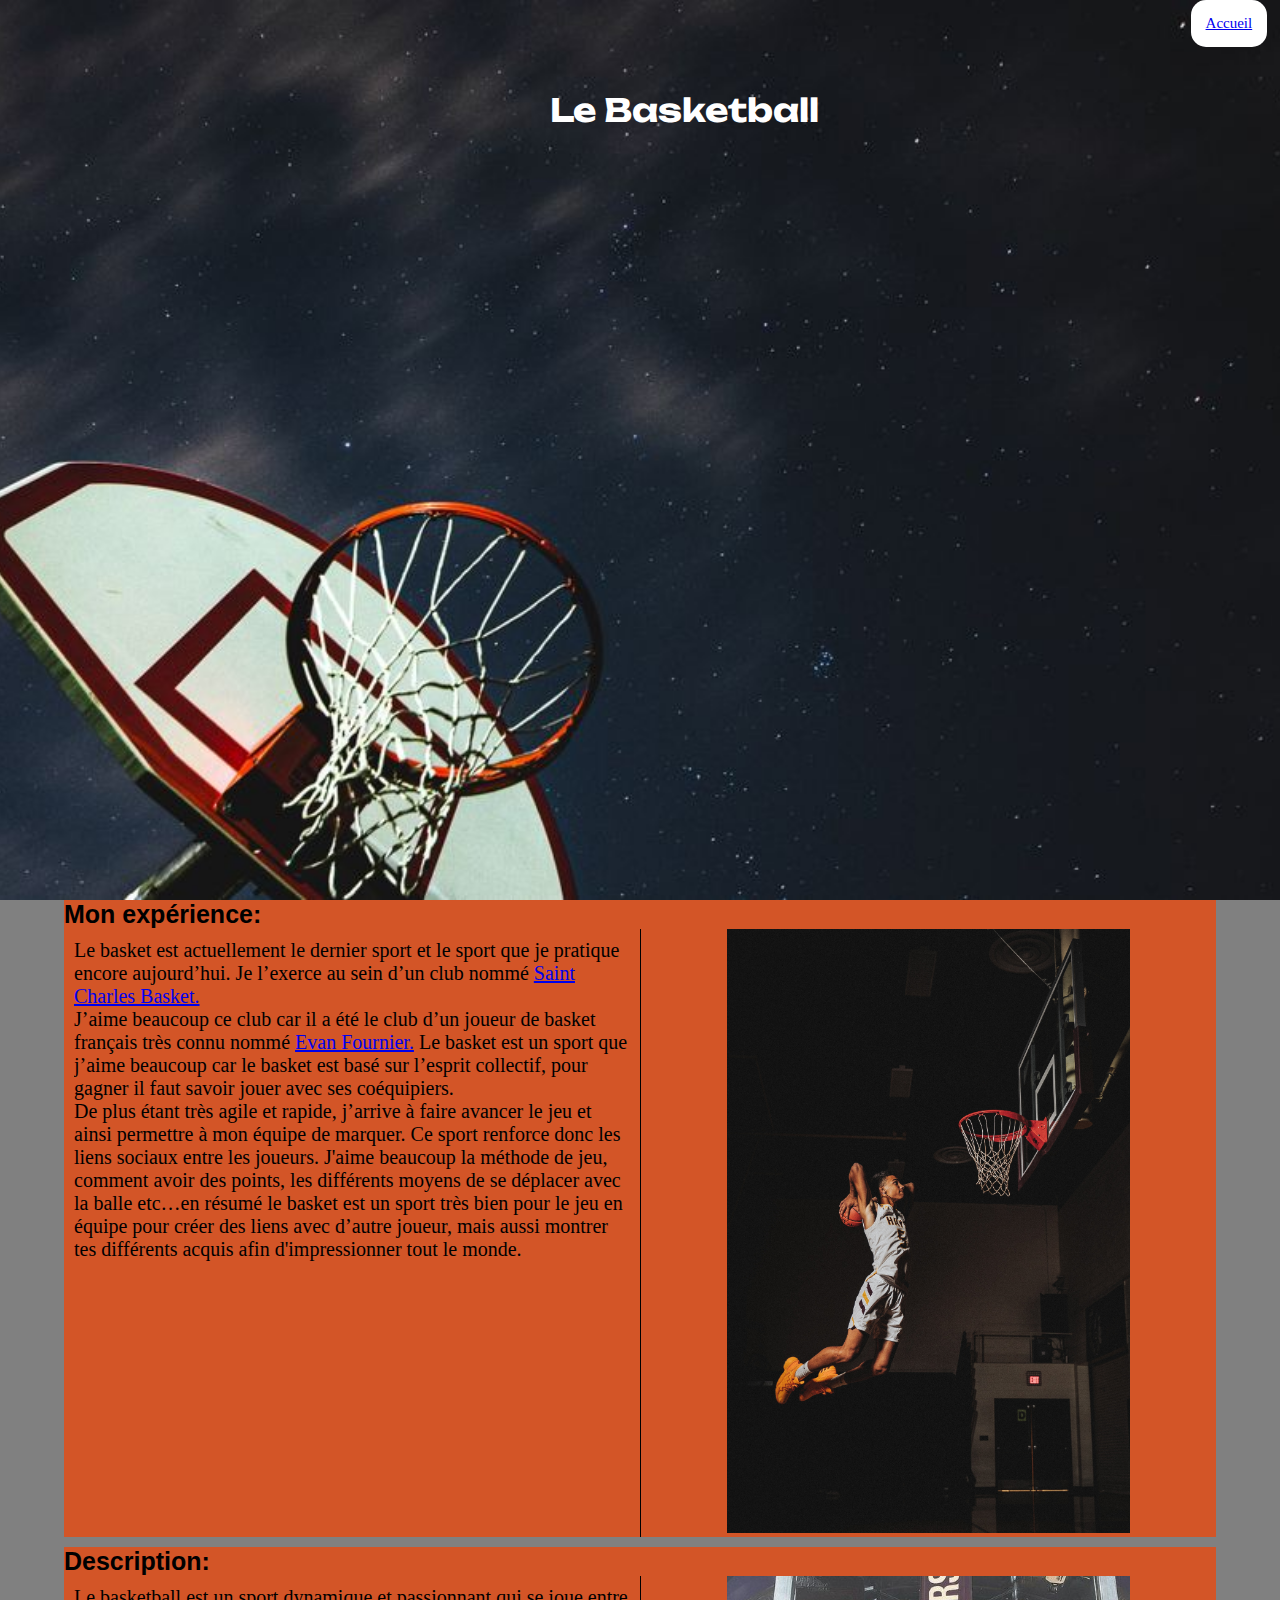
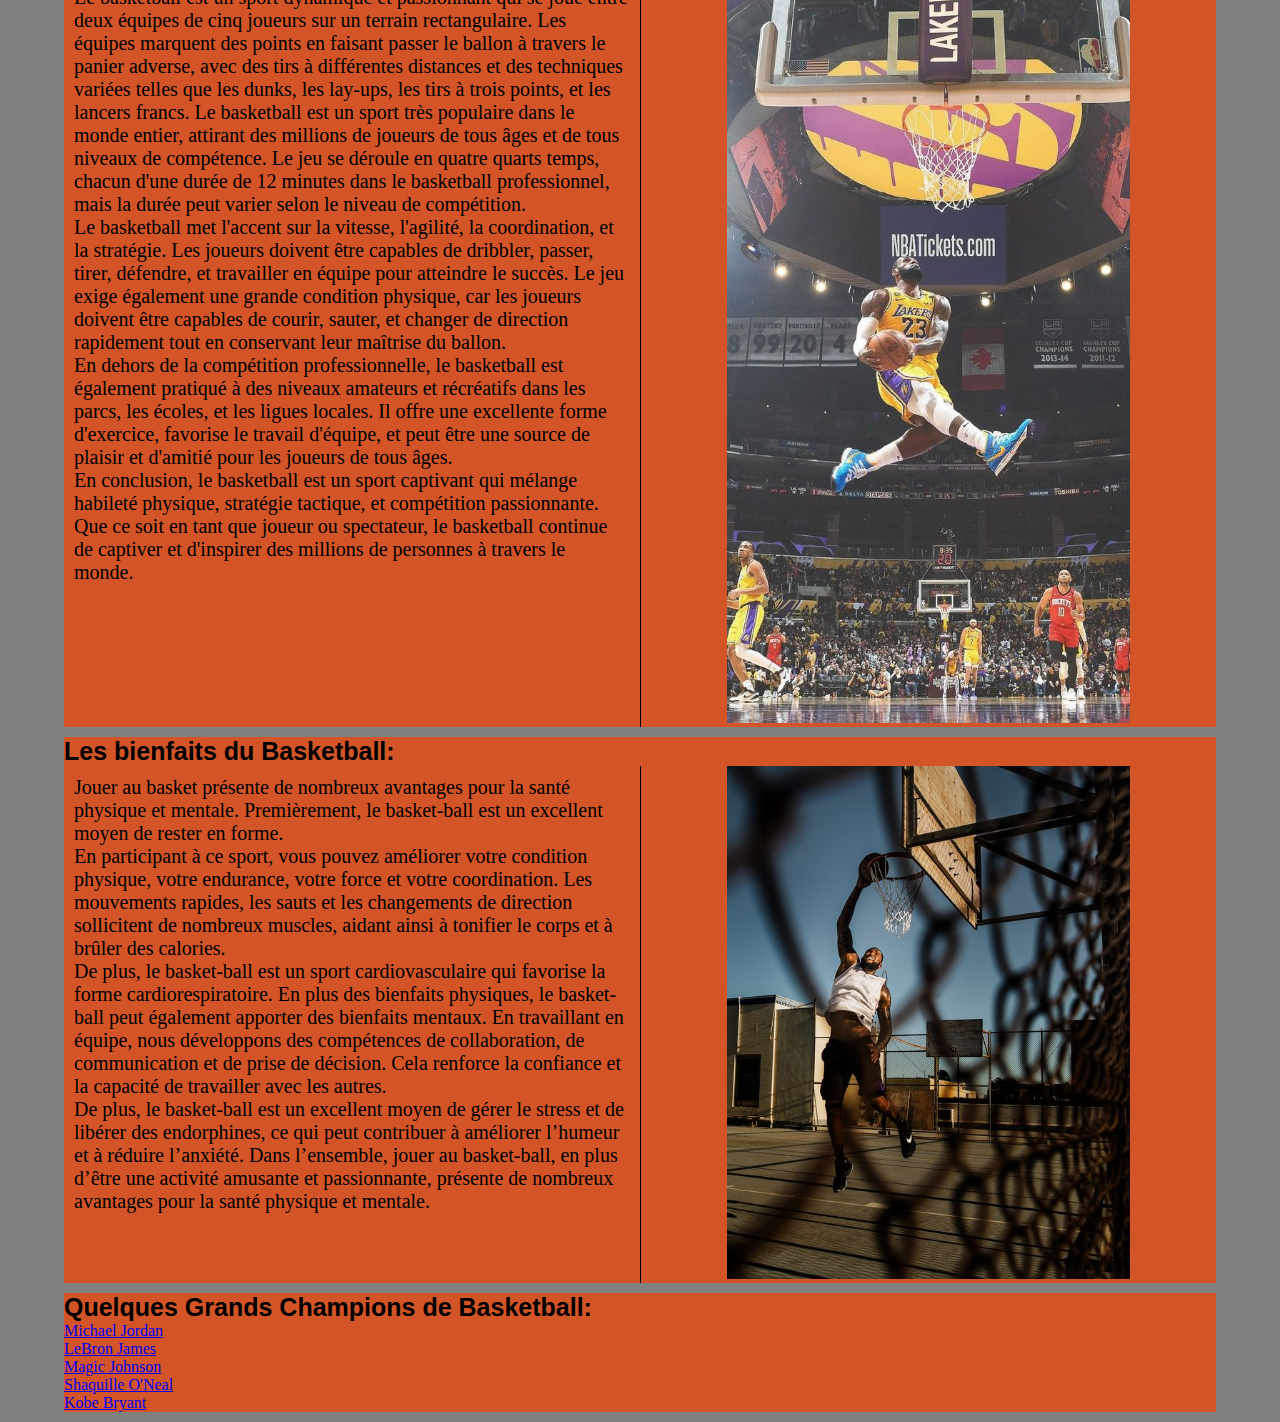
==== commit dbe587fe: "css" ====
--- a/Contenu HTML/Page Basket.html
+++ b/Contenu HTML/Page Basket.html
@@ -14,7 +14,7 @@
 <body>
     <header>
         <nav id="img-basket">
-            <a href="../index.html">
+            <a href="../index.html" id="lien_vers_accueil">
                 Accueil
             </a>
         </nav>
--- a/Contenu CSS/style.css
+++ b/Contenu CSS/style.css
@@ -37,7 +37,7 @@
 .style_introduction{
     font-family: Arial, Helvetica, sans-serif;
     text-align: center;
-    font-size: 45px;
+    font-size: 35px;
 }
 
 .lien,
@@ -175,3 +175,14 @@
     margin: 0 auto;
     border-bottom: 10px solid grey;
 }
+
+
+#lien_vers_accueil{
+    position: absolute;
+    right: 1%;
+    padding: 15px;
+    background-color: white;
+    border-radius: 15px;
+    font-size: 15px;
+
+}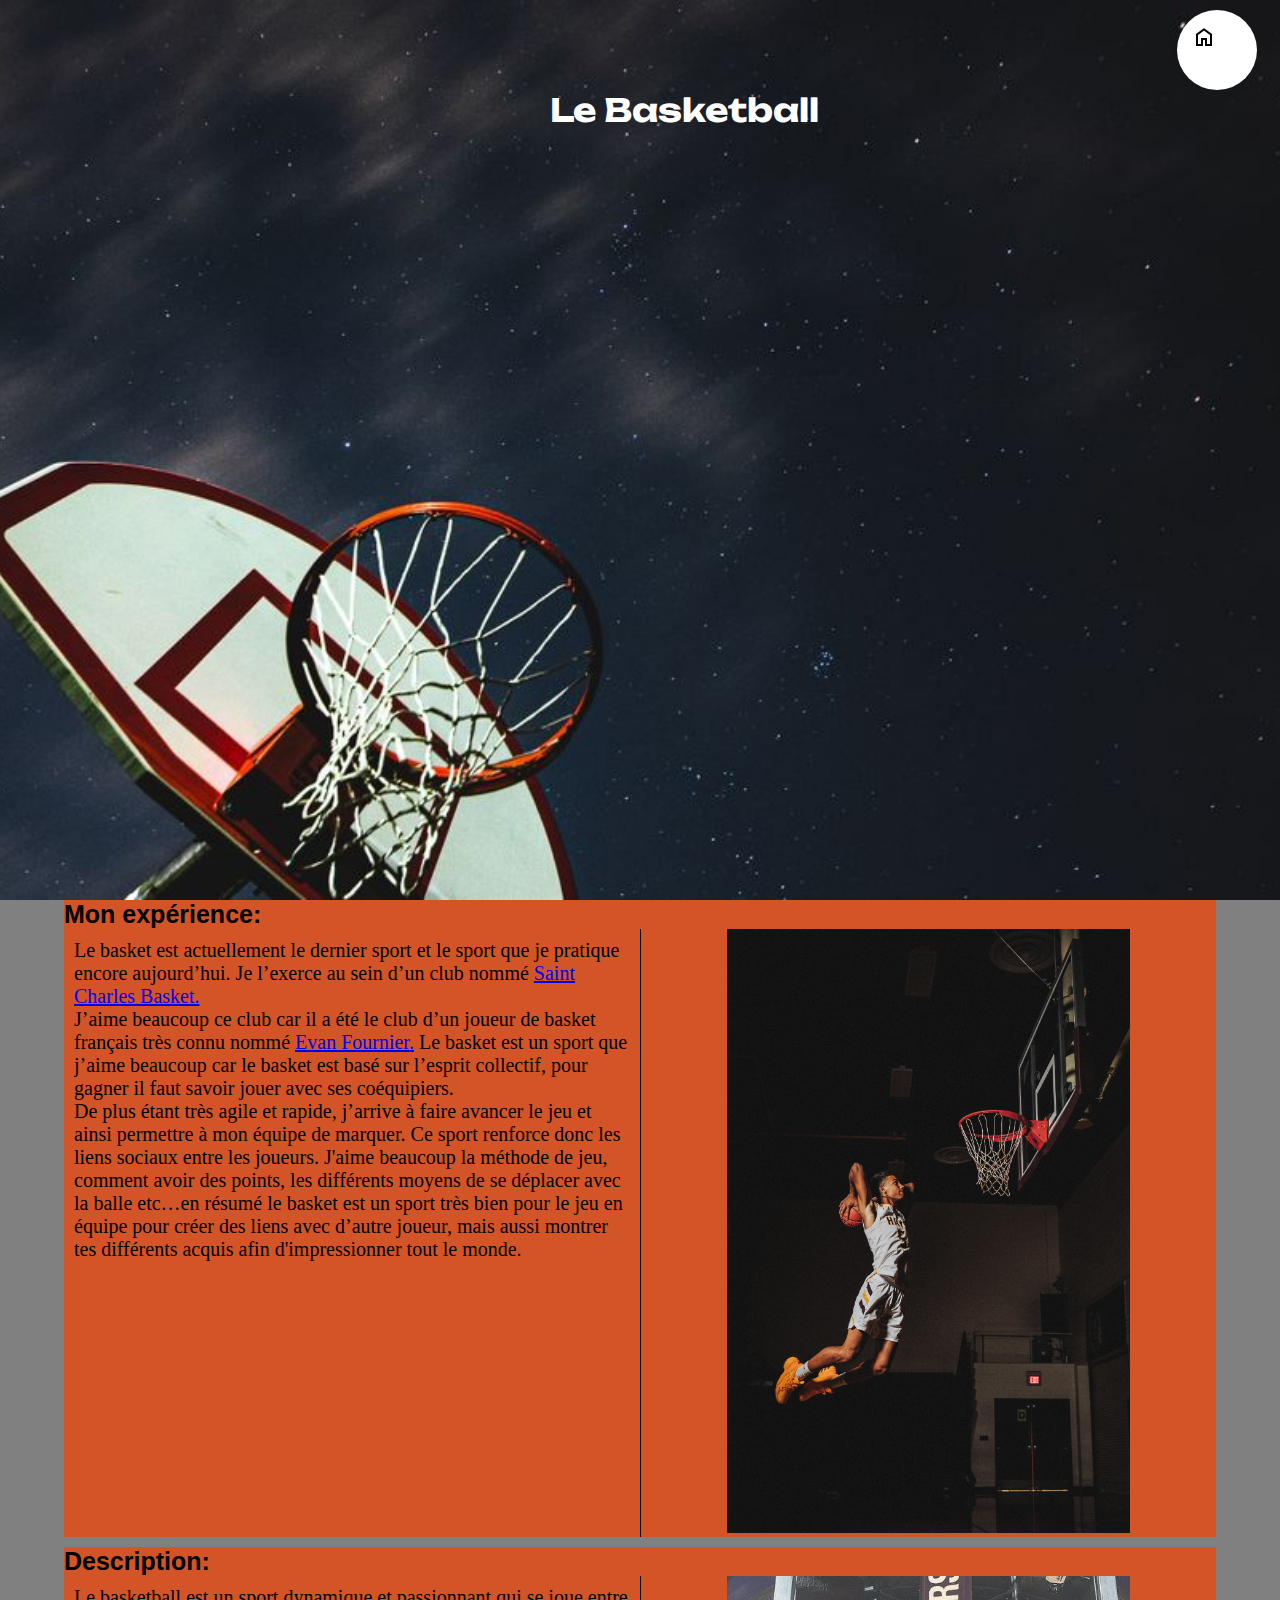
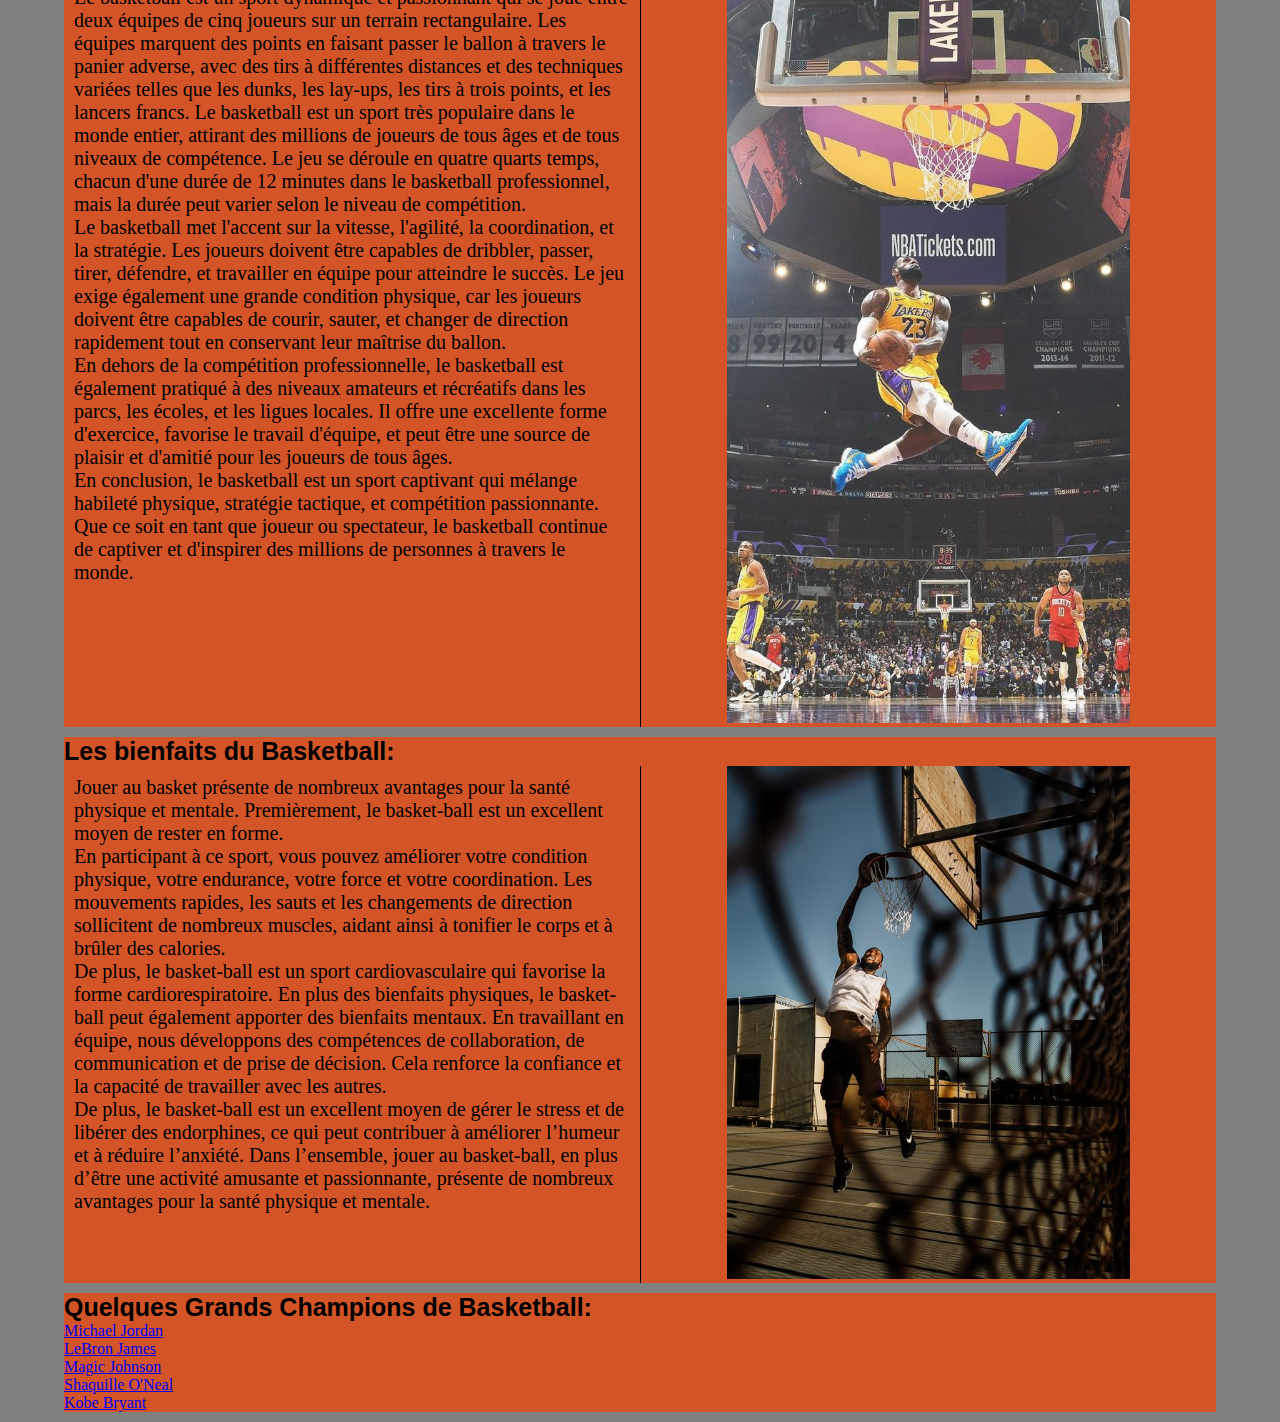
==== commit cb005662: "css" ====
--- a/Contenu HTML/Page Basket.html
+++ b/Contenu HTML/Page Basket.html
@@ -15,7 +15,7 @@
     <header>
         <nav id="img-basket">
             <a href="../index.html" id="lien_vers_accueil">
-                Accueil
+                <img src="../Image/Accueil/image_retour_accueil.png" alt="icône représentant une maison">
             </a>
         </nav>
         <div class="titre_page">
--- a/Contenu CSS/style.css
+++ b/Contenu CSS/style.css
@@ -24,7 +24,7 @@
 
 .conseil{
     font-weight: bold;
-    font-size: 25px;
+    font-size: 22px;
 }
 .titre_accueil{
     font-family: 'Unbounded', sans-serif;
@@ -38,6 +38,7 @@
     font-family: Arial, Helvetica, sans-serif;
     text-align: center;
     font-size: 35px;
+
 }
 
 .lien,
@@ -47,7 +48,7 @@
 
 .lien {
     justify-content: center;
-    margin-bottom: 155px;
+    margin-bottom: 150px;
     /* Tu peux modif comme tu veux ça c l'écart entre la div et le footer la je l'ai mis gros pour mes tests mais faut changer à ta guise */
 }
 
@@ -177,12 +178,18 @@
 }
 
 
-#lien_vers_accueil{
-    position: absolute;
+#lien_vers_accueil {
+    position: fixed;
     right: 1%;
+    height: 50px;
+    width: 50px;
     padding: 15px;
+    margin: 10px;
     background-color: white;
-    border-radius: 15px;
-    font-size: 15px;
+    border-radius: 50%;
+}
 
+
+.footer{
+    
 }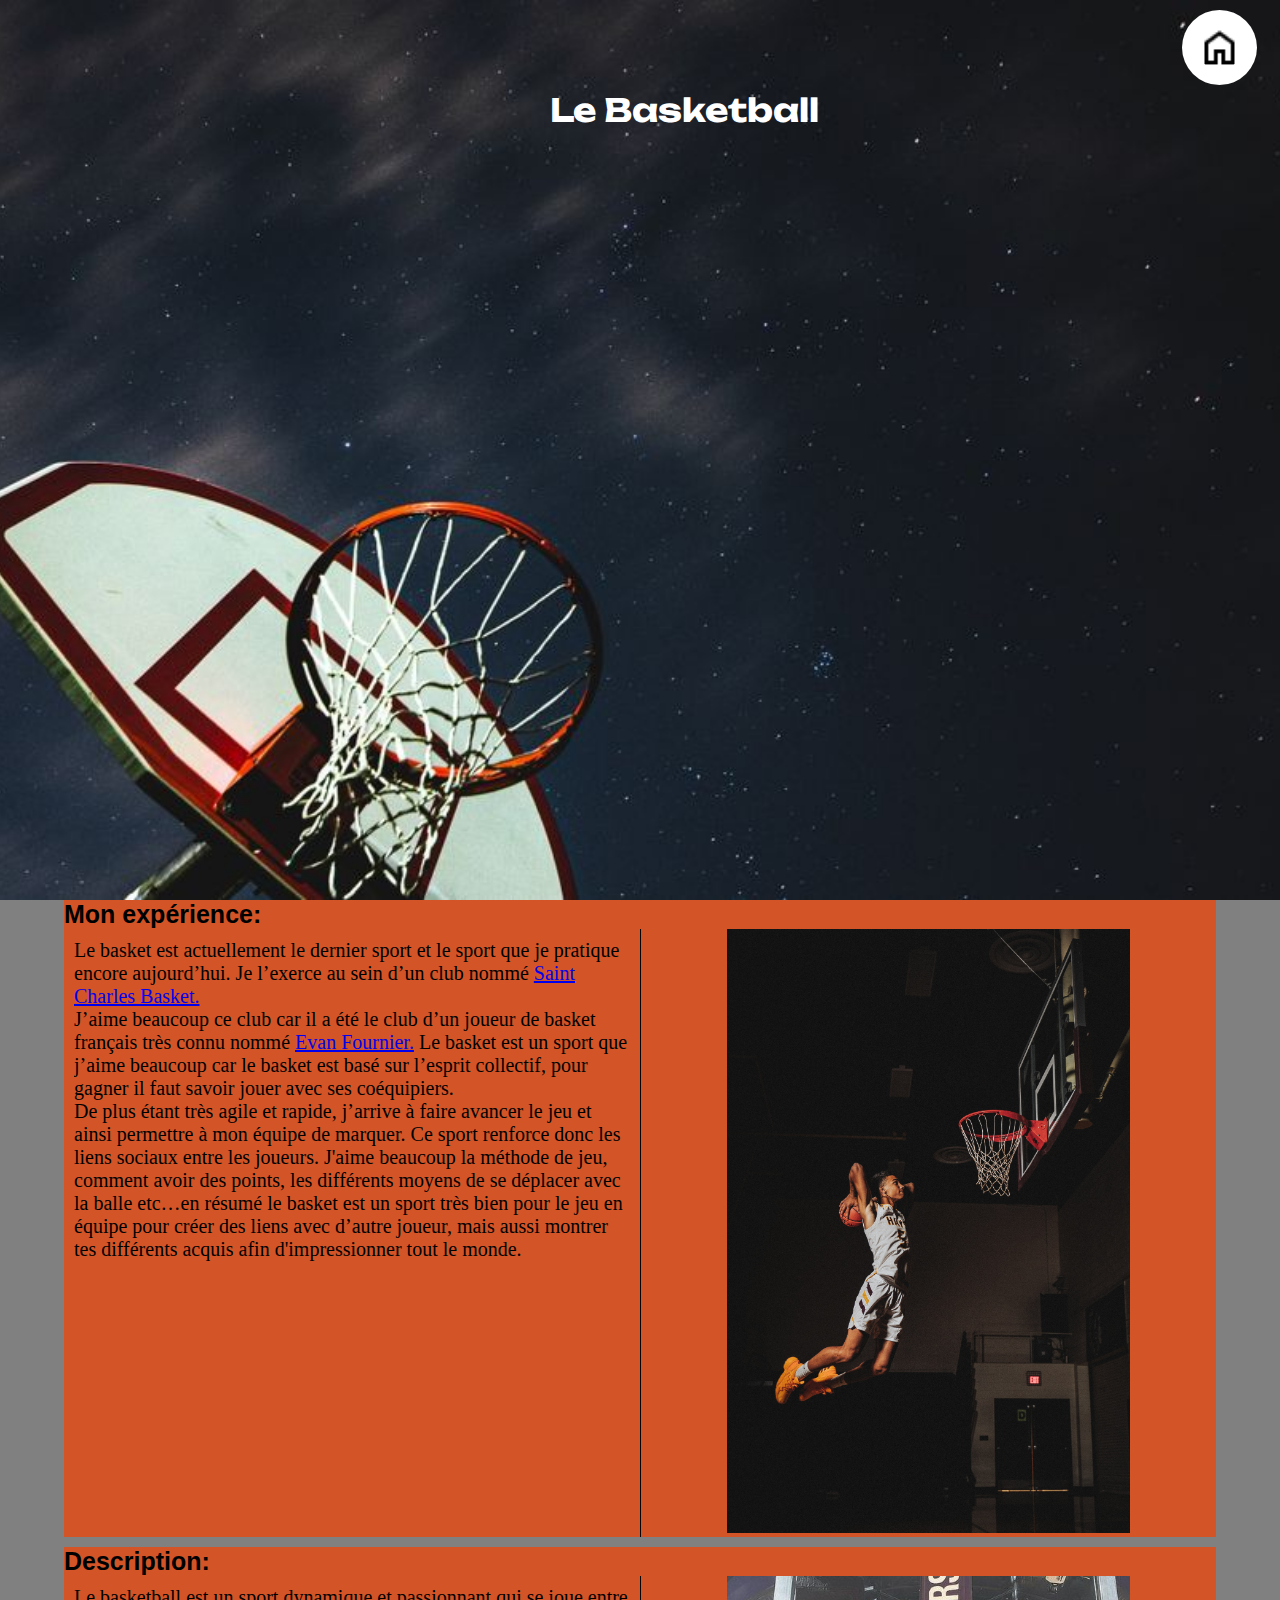
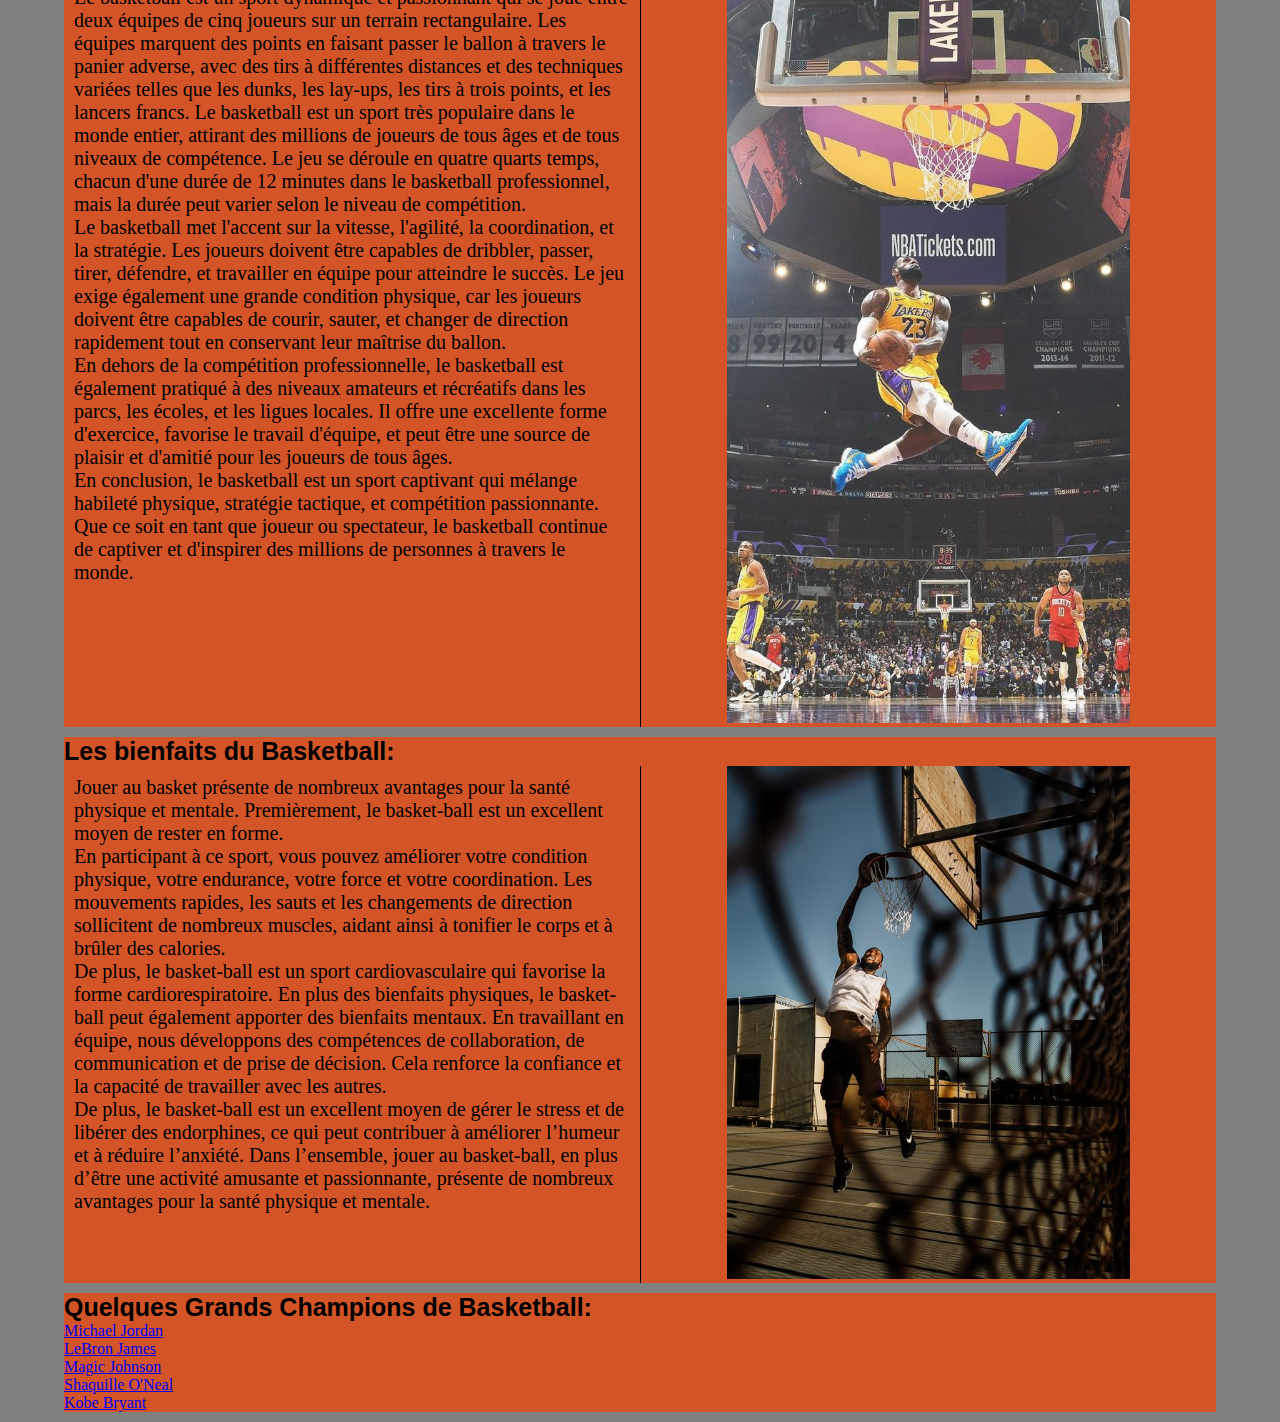
==== commit 409a85bd: "modif page" ====
--- a/Contenu HTML/Page Basket.html
+++ b/Contenu HTML/Page Basket.html
@@ -14,8 +14,8 @@
 <body>
     <header>
         <nav id="img-basket">
-            <a href="../index.html" id="lien_vers_accueil">
-                <img src="../Image/Accueil/image_retour_accueil.png" alt="icône représentant une maison">
+            <a href="../index.html" >
+                <img src="../Image/Accueil/image_retour_accueil.png" alt="icône représentant une maison" title="Accueil"  class="lien_vers_accueil">
             </a>
         </nav>
         <div class="titre_page">
--- a/Contenu CSS/style.css
+++ b/Contenu CSS/style.css
@@ -19,12 +19,12 @@
     height: 100vh;
 }
 .paragraphe_intro{
-    font-size: 20px;
+    font-size: 18px;
 }
 
 .conseil{
     font-weight: bold;
-    font-size: 22px;
+    font-size: 20px;
 }
 .titre_accueil{
     font-family: 'Unbounded', sans-serif;
@@ -178,11 +178,11 @@
 }
 
 
-#lien_vers_accueil {
+.lien_vers_accueil {
     position: fixed;
     right: 1%;
-    height: 50px;
-    width: 50px;
+    height: 45px;
+    width: 45px;
     padding: 15px;
     margin: 10px;
     background-color: white;
@@ -191,5 +191,5 @@
 
 
 .footer{
-    
+    border-top: 1px solid black;
 }